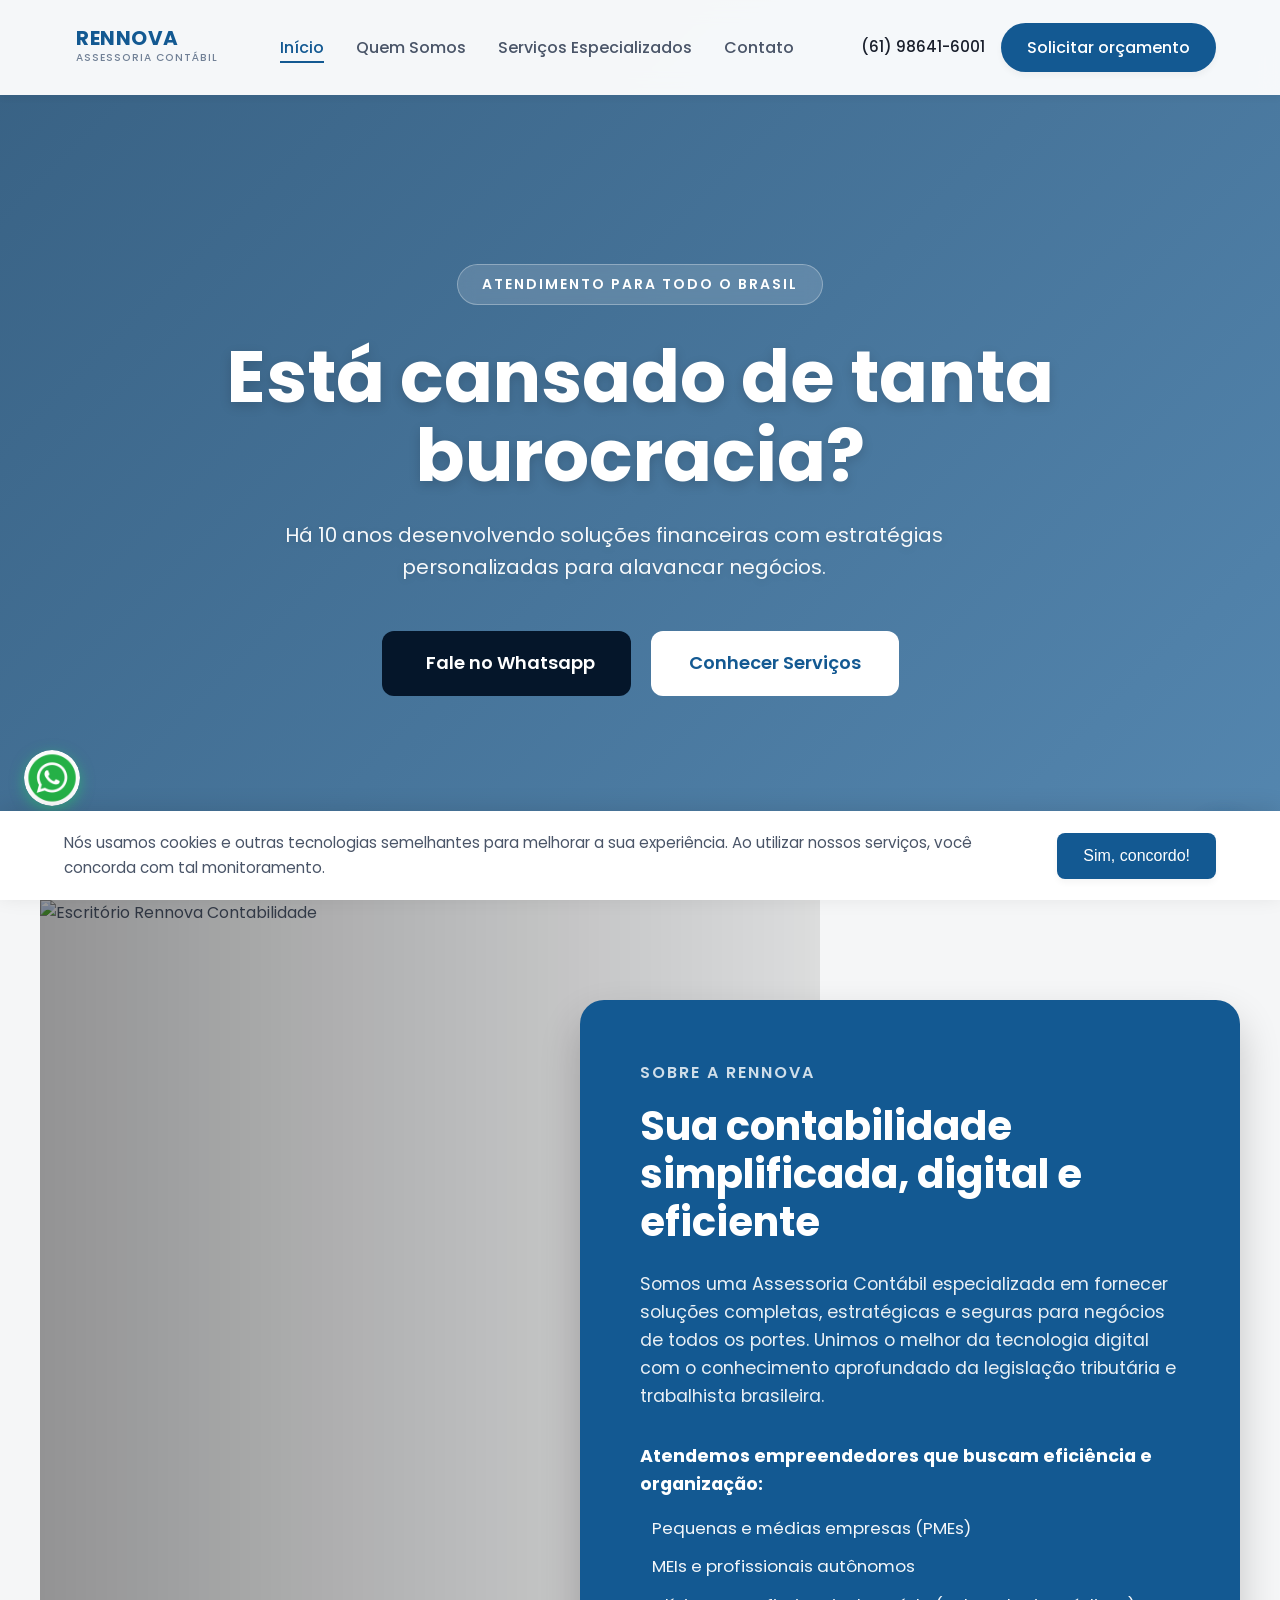
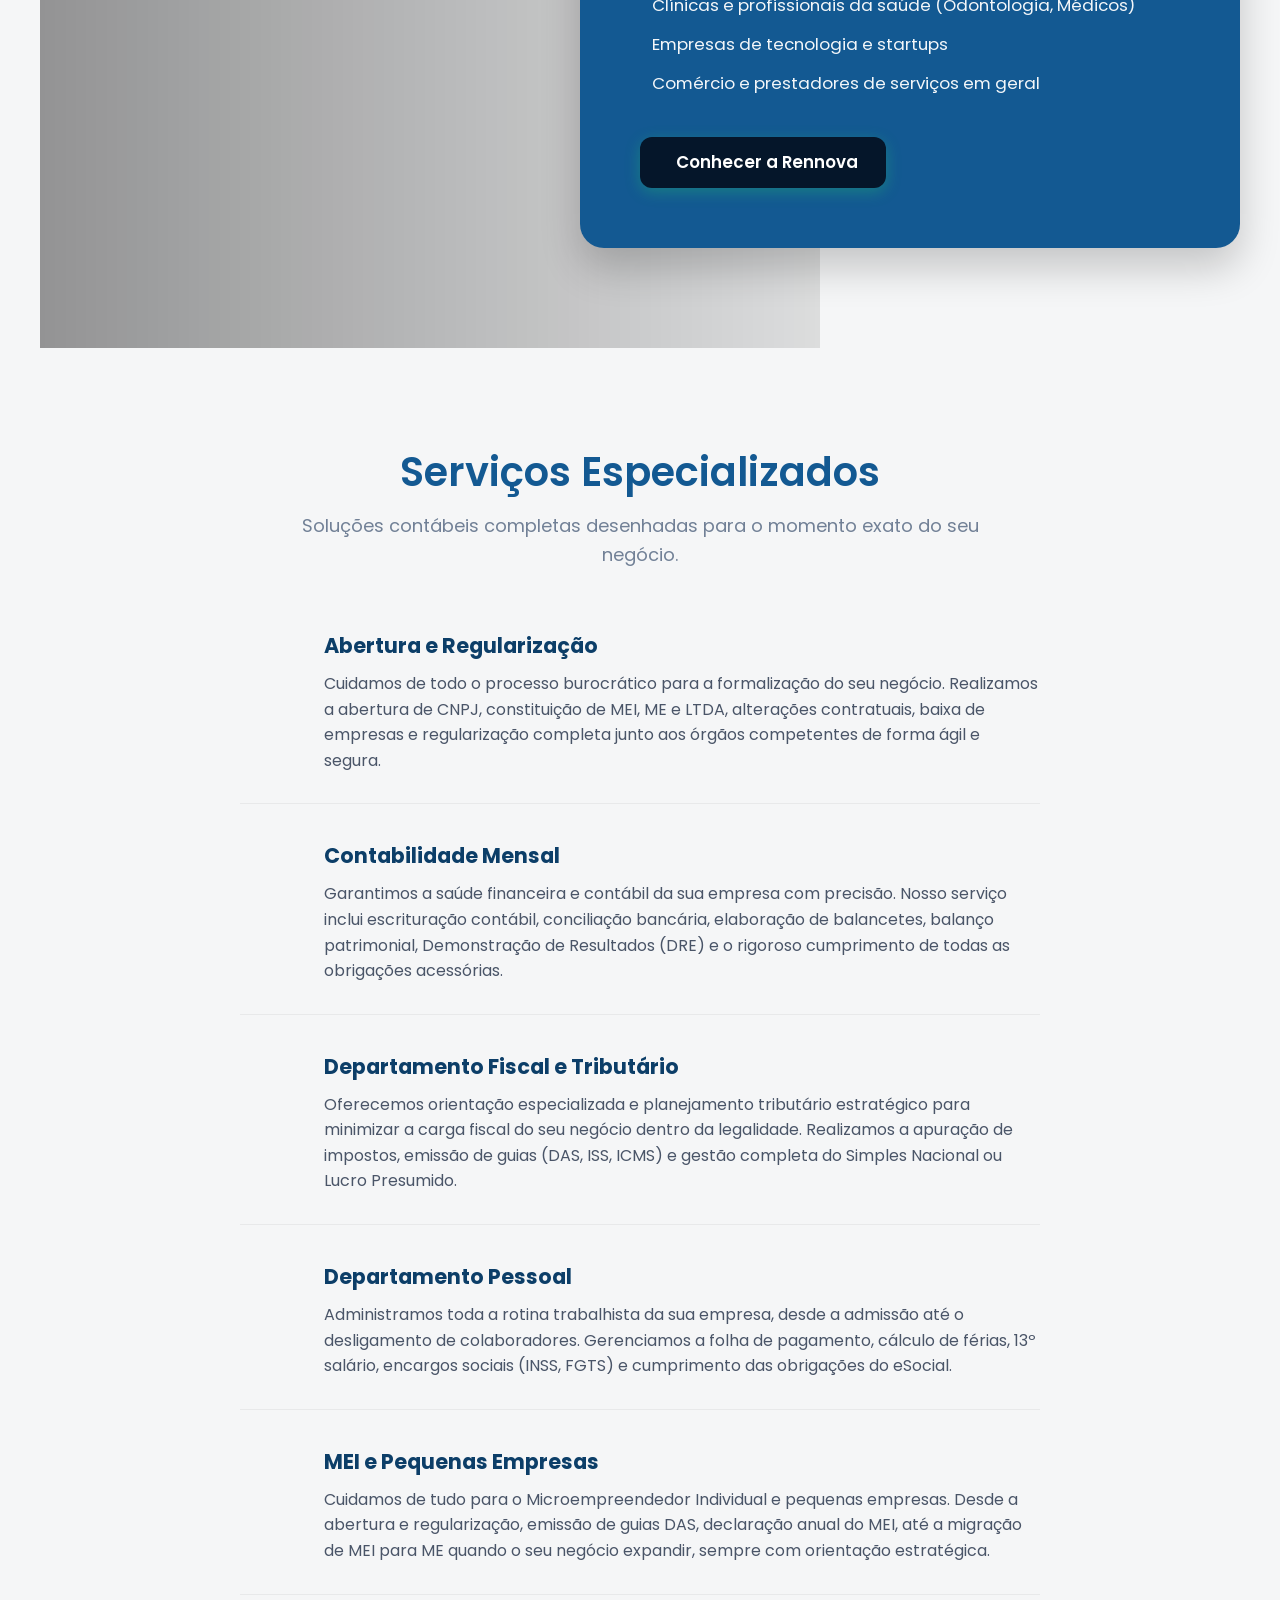
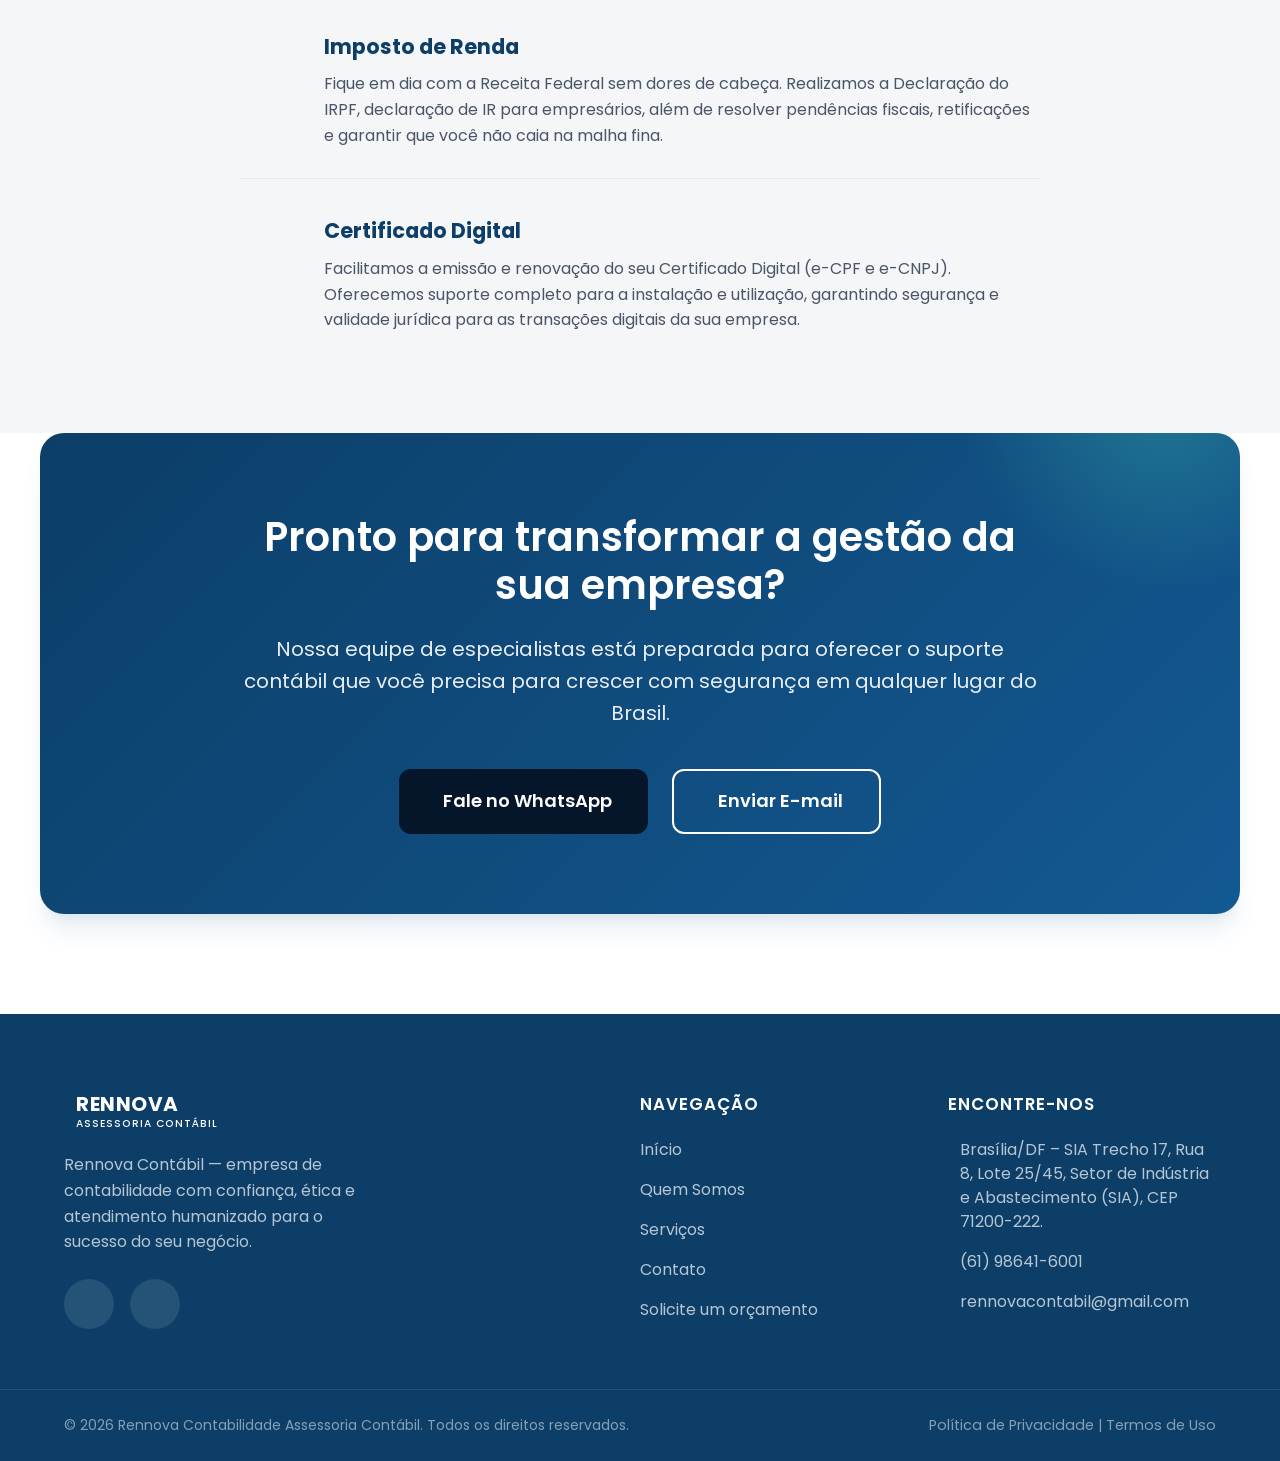
==== index.html @ 708d6f00 "First commit: Site Rennova Contabilidade" ====
<!DOCTYPE html>
<html lang="pt-BR">
<head>
    <meta charset="UTF-8">
    <meta name="viewport" content="width=device-width, initial-scale=1.0">
    <title>Rennova Contabilidade | Assessoria Contábil Especializada</title>
    <meta name="description" content="Assessoria contábil inteligente e digital para pequenas e médias empresas em todo o Brasil. Focamos no crescimento do seu negócio.">
    
    <!-- Favicon -->
    <link rel="icon" href="faviconrennova contabil.jpeg" type="image/jpeg">
    <!-- Google Fonts: Poppins -->
    <link rel="preconnect" href="https://fonts.googleapis.com">
    <link rel="preconnect" href="https://fonts.gstatic.com" crossorigin>
    <link href="https://fonts.googleapis.com/css2?family=Poppins:wght@300;400;500;600;700&display=swap" rel="stylesheet">
    
    <!-- Phosphor Icons (Professional UX Icons) -->
    <script src="https://unpkg.com/@phosphor-icons/web"></script>
    
    <!-- AOS CSS (Scroll Animations) -->
    <link href="https://unpkg.com/aos@2.3.1/dist/aos.css" rel="stylesheet">
    
    <!-- Custom CSS -->
    <link rel="stylesheet" href="css/style.css">
</head>
<body>

    <!-- Header / Navigation -->
    <header class="header">
        <div class="container header-container">
            <a href="#" class="logo">
                <i class="ph-fill ph-chart-line-up logo-icon"></i>
                <div class="logo-text">
                    <span class="logo-title">RENNOVA</span>
                    <span class="logo-subtitle">ASSESSORIA CONTÁBIL</span>
                </div>
            </a>

            <nav class="nav-menu" id="nav-menu">
                <ul class="nav-list">
                    <li><a href="#inicio" class="nav-link">Início</a></li>
                    <li><a href="#sobre" class="nav-link">Quem Somos</a></li>
                    <li><a href="#servicos" class="nav-link">Serviços Especializados</a></li>
                    <li><a href="#contato" class="nav-link">Contato</a></li>
                </ul>
                <a href="https://wa.me/5561986416001?text=Ol%C3%A1%2C%20Rennova%20Contabilidade!%20Gostaria%20de%20solicitar%20um%20or%C3%A7amento." class="btn btn-primary rounded-btn mobile-only">Solicitar orçamento</a>
            </nav>

            <div class="header-actions">
                <a href="https://wa.me/5561986416001?text=Ol%C3%A1%2C%20Rennova%20Contabilidade!%20Gostaria%20de%20solicitar%20um%20or%C3%A7amento." target="_blank" class="header-whatsapp desktop-only">
                    <i class="ph ph-whatsapp-logo" style="font-size: 1.2rem;"></i> (61) 98641-6001
                </a>
                <a href="https://wa.me/5561986416001?text=Ol%C3%A1%2C%20Rennova%20Contabilidade!%20Gostaria%20de%20solicitar%20um%20or%C3%A7amento." target="_blank" class="btn btn-primary rounded-btn desktop-only">Solicitar orçamento</a>
                <button class="mobile-toggle" aria-label="Abrir menu">
                    <i class="ph ph-list"></i>
                </button>
            </div>
        </div>
    </header>

    <!-- Hero Section -->
    <section id="inicio" class="hero">
        <div class="hero-overlay"></div>
        <div class="container hero-container">
            <div class="hero-content" data-aos="fade-up" data-aos-duration="1000">
                <div class="badge">Atendimento para todo o Brasil</div>
                <h1 class="hero-title">Está cansado de tanta burocracia?</h1>
                <p class="hero-subtitle">Há 10 anos desenvolvendo soluções financeiras com estratégias personalizadas para alavancar negócios.</p>
                <div class="hero-buttons">
                    <a href="https://wa.me/5561986416001?text=Ol%C3%A1%2C%20Rennova%20Contabilidade!%20Vim%20pelo%20site%20e%20gostaria%20de%20falar%20com%20um%20especialista." target="_blank" class="btn btn-dark-whatsapp btn-lg"><i class="ph ph-whatsapp-logo" style="font-size: 1.3em;"></i> Fale no Whatsapp</a>
                    <a href="#servicos" class="btn btn-secondary btn-lg">Conhecer Serviços</a>
                </div>
            </div>
        </div>
    </section>

    <!-- Quem Somos / Autoridade -->
    <section id="sobre" class="section about">
        <div class="container about-container-creative">
            <div class="about-image-wrapper" data-aos="fade-right">
                <!-- Using a high quality office/accounting background -->
                <img src="https://images.unsplash.com/photo-1497215728101-856f4ea42174?ixlib=rb-4.0.3&auto=format&fit=crop&w=1200&q=80" alt="Escritório Rennova Contabilidade" class="about-office-img">
            </div>
            
            <div class="about-card-creative" data-aos="fade-left">
                <span class="about-card-subtitle">Sobre a Rennova</span>
                <h2 class="about-card-title">Sua contabilidade simplificada, digital e eficiente</h2>
                <p class="about-card-desc">
                    Somos uma Assessoria Contábil especializada em fornecer soluções completas, estratégicas e seguras para negócios de todos os portes. Unimos o melhor da tecnologia digital com o conhecimento aprofundado da legislação tributária e trabalhista brasileira.
                </p>
                
                <div class="about-card-topics">
                    <strong>Atendemos empreendedores que buscam eficiência e organização:</strong>
                    <ul>
                        <li><i class="ph-fill ph-check-circle"></i> Pequenas e médias empresas (PMEs)</li>
                        <li><i class="ph-fill ph-check-circle"></i> MEIs e profissionais autônomos</li>
                        <li><i class="ph-fill ph-check-circle"></i> Clínicas e profissionais da saúde (Odontologia, Médicos)</li>
                        <li><i class="ph-fill ph-check-circle"></i> Empresas de tecnologia e startups</li>
                        <li><i class="ph-fill ph-check-circle"></i> Comércio e prestadores de serviços em geral</li>
                    </ul>
                </div>
                
                <a href="https://wa.me/5561986416001?text=Ol%C3%A1%2C%20gostaria%20de%20conhecer%20a%20Rennova." class="btn btn-dark-whatsapp about-btn" target="_blank"><i class="ph ph-whatsapp-logo" style="font-size: 1.3em;"></i> Conhecer a Rennova</a>
            </div>
        </div>
    </section>

    <!-- Serviços Especializados -->
    <section id="servicos" class="section services bg-light">
        <div class="container">
            <div class="section-header" data-aos="fade-up">
                <h2 class="section-title">Serviços Especializados</h2>
                <p class="section-subtitle">Soluções contábeis completas desenhadas para o momento exato do seu negócio.</p>
            </div>
            <div class="services-list-creative">
                <!-- Servico 1 -->
                <div class="service-item" data-aos="fade-up">
                    <div class="service-icon-minimal"><i class="ph ph-buildings"></i></div>
                    <div class="service-content-minimal">
                        <h3 class="service-title-minimal">Abertura e Regularização</h3>
                        <p class="service-desc-minimal">Cuidamos de todo o processo burocrático para a formalização do seu negócio. Realizamos a abertura de CNPJ, constituição de MEI, ME e LTDA, alterações contratuais, baixa de empresas e regularização completa junto aos órgãos competentes de forma ágil e segura.</p>
                    </div>
                </div>

                <!-- Servico 2 -->
                <div class="service-item" data-aos="fade-up">
                    <div class="service-icon-minimal"><i class="ph ph-calculator"></i></div>
                    <div class="service-content-minimal">
                        <h3 class="service-title-minimal">Contabilidade Mensal</h3>
                        <p class="service-desc-minimal">Garantimos a saúde financeira e contábil da sua empresa com precisão. Nosso serviço inclui escrituração contábil, conciliação bancária, elaboração de balancetes, balanço patrimonial, Demonstração de Resultados (DRE) e o rigoroso cumprimento de todas as obrigações acessórias.</p>
                    </div>
                </div>

                <!-- Servico 3 -->
                <div class="service-item" data-aos="fade-up">
                    <div class="service-icon-minimal"><i class="ph ph-receipt"></i></div>
                    <div class="service-content-minimal">
                        <h3 class="service-title-minimal">Departamento Fiscal e Tributário</h3>
                        <p class="service-desc-minimal">Oferecemos orientação especializada e planejamento tributário estratégico para minimizar a carga fiscal do seu negócio dentro da legalidade. Realizamos a apuração de impostos, emissão de guias (DAS, ISS, ICMS) e gestão completa do Simples Nacional ou Lucro Presumido.</p>
                    </div>
                </div>

                <!-- Servico 4 -->
                <div class="service-item" data-aos="fade-up">
                    <div class="service-icon-minimal"><i class="ph ph-users-three"></i></div>
                    <div class="service-content-minimal">
                        <h3 class="service-title-minimal">Departamento Pessoal</h3>
                        <p class="service-desc-minimal">Administramos toda a rotina trabalhista da sua empresa, desde a admissão até o desligamento de colaboradores. Gerenciamos a folha de pagamento, cálculo de férias, 13º salário, encargos sociais (INSS, FGTS) e cumprimento das obrigações do eSocial.</p>
                    </div>
                </div>

                <!-- Servico 5 -->
                <div class="service-item" data-aos="fade-up">
                    <div class="service-icon-minimal"><i class="ph ph-storefront"></i></div>
                    <div class="service-content-minimal">
                        <h3 class="service-title-minimal">MEI e Pequenas Empresas</h3>
                        <p class="service-desc-minimal">Cuidamos de tudo para o Microempreendedor Individual e pequenas empresas. Desde a abertura e regularização, emissão de guias DAS, declaração anual do MEI, até a migração de MEI para ME quando o seu negócio expandir, sempre com orientação estratégica.</p>
                    </div>
                </div>

                <!-- Servico 6 -->
                <div class="service-item" data-aos="fade-up">
                    <div class="service-icon-minimal"><i class="ph ph-file-text"></i></div>
                    <div class="service-content-minimal">
                        <h3 class="service-title-minimal">Imposto de Renda</h3>
                        <p class="service-desc-minimal">Fique em dia com a Receita Federal sem dores de cabeça. Realizamos a Declaração do IRPF, declaração de IR para empresários, além de resolver pendências fiscais, retificações e garantir que você não caia na malha fina.</p>
                    </div>
                </div>

                <!-- Servico 7 -->
                <div class="service-item" data-aos="fade-up">
                    <div class="service-icon-minimal"><i class="ph ph-fingerprint"></i></div>
                    <div class="service-content-minimal">
                        <h3 class="service-title-minimal">Certificado Digital</h3>
                        <p class="service-desc-minimal">Facilitamos a emissão e renovação do seu Certificado Digital (e-CPF e e-CNPJ). Oferecemos suporte completo para a instalação e utilização, garantindo segurança e validade jurídica para as transações digitais da sua empresa.</p>
                    </div>
                </div>

            </div>
        </div>
    </section>

    <!-- Contato / CTA -->
    <section id="contato" class="section cta-section">
        <div class="container cta-container" data-aos="zoom-in">
            <div class="cta-content">
                <h2>Pronto para transformar a gestão da sua empresa?</h2>
                <p>Nossa equipe de especialistas está preparada para oferecer o suporte contábil que você precisa para crescer com segurança em qualquer lugar do Brasil.</p>
                <div class="cta-actions">
                    <a href="https://wa.me/5561986416001?text=Ol%C3%A1%2C%20Rennova%20Contabilidade!%20Gostaria%20de%20transformar%20a%20gest%C3%A3o%20da%20minha%20empresa." class="btn btn-dark-whatsapp btn-lg" target="_blank">
                        <i class="ph ph-whatsapp-logo" style="font-size: 1.3em;"></i> Fale no WhatsApp
                    </a>
                    <a href="mailto:rennovacontabil@gmail.com" class="btn btn-outline-white btn-lg">
                        <i class="ph ph-envelope-simple" style="font-size: 1.3em;"></i> Enviar E-mail
                    </a>
                </div>
            </div>
        </div>
    </section>

    <!-- Footer -->
    <footer class="footer">
        <div class="container footer-container">
            <div class="footer-brand">
                <a href="#" class="logo">
                    <i class="ph-fill ph-chart-line-up logo-icon"></i>
                    <div class="logo-text">
                        <span class="logo-title">RENNOVA</span>
                        <span class="logo-subtitle">ASSESSORIA CONTÁBIL</span>
                    </div>
                </a>
                <p class="footer-desc">Rennova Contábil — empresa de contabilidade com confiança, ética e atendimento humanizado para o sucesso do seu negócio.</p>
                <div class="footer-social-icons">
                    <a href="https://www.instagram.com/rennovacontabilidade" target="_blank" aria-label="Instagram"><i class="ph ph-instagram-logo"></i></a>
                    <a href="https://wa.me/5561986416001" target="_blank" aria-label="WhatsApp"><i class="ph ph-whatsapp-logo"></i></a>
                </div>
            </div>
            
            <div class="footer-links">
                <h4>Navegação</h4>
                <ul>
                    <li><a href="#inicio">Início</a></li>
                    <li><a href="#sobre">Quem Somos</a></li>
                    <li><a href="#servicos">Serviços</a></li>
                    <li><a href="#contato">Contato</a></li>
                    <li><a href="https://wa.me/5561986416001?text=Ol%C3%A1%2C%20Rennova%20Contabilidade!%20Gostaria%20de%20solicitar%20um%20or%C3%A7amento." target="_blank">Solicite um orçamento</a></li>
                </ul>
            </div>
            
            <div class="footer-contact">
                <h4>Encontre-nos</h4>
                <ul>
                    <li>
                        <i class="ph ph-map-pin"></i>
                        <span>Brasília/DF – SIA Trecho 17, Rua 8, Lote 25/45, Setor de Indústria e Abastecimento (SIA), CEP 71200-222.</span>
                    </li>
                    <li>
                        <i class="ph ph-whatsapp-logo"></i>
                        <span><a href="https://wa.me/5561986416001" target="_blank">(61) 98641-6001</a></span>
                    </li>
                    <li>
                        <i class="ph ph-envelope-simple"></i>
                        <span><a href="mailto:rennovacontabil@gmail.com">rennovacontabil@gmail.com</a></span>
                    </li>
                </ul>
            </div>
        </div>
        <div class="footer-bottom">
            <div class="container footer-bottom-container">
                <p>&copy; 2026 Rennova Contabilidade Assessoria Contábil. Todos os direitos reservados.</p>
                <div class="legal-links">
                    <a href="politica-de-privacidade.html">Política de Privacidade</a> | 
                    <a href="termos-de-uso.html">Termos de Uso</a>
                </div>
            </div>
        </div>
    </footer>

    <!-- LGPD Banner -->
    <div class="lgpd-banner" id="lgpdBanner">
        <div class="container lgpd-container">
            <p>Nós usamos cookies e outras tecnologias semelhantes para melhorar a sua experiência. Ao utilizar nossos serviços, você concorda com tal monitoramento.</p>
            <button class="btn btn-primary lgpd-btn" id="lgpdAccept">Sim, concordo!</button>
        </div>
    </div>

    <!-- Floating Social Buttons (Left Side) -->
    <div class="floating-social">
        <a href="https://wa.me/5561986416001?text=Ol%C3%A1%2C%20Rennova%20Contabilidade!%20Vim%20pelo%20site%20e%20gostaria%20de%20mais%20informa%C3%A7%C3%B5es%20sobre%20os%20servi%C3%A7os%20de%20assessoria%20cont%C3%A1bil." class="floating-btn floating-whatsapp" target="_blank" aria-label="WhatsApp">
            <img src="botão flutuante animado whatsapp.png" alt="WhatsApp">
        </a>
        <a href="https://www.instagram.com/rennovacontabilidade" class="floating-btn floating-instagram" target="_blank" aria-label="Instagram">
            <img src="botão flutante instagram.png" alt="Instagram">
        </a>
    </div>

    <!-- Chat Widget -->
    <div class="chat-widget" id="chatWidget">
        <!-- Step 1: Bubble + Tooltip -->
        <div class="chat-bubble-wrapper" id="chatBubbleWrapper">
            <div class="chat-tooltip" id="chatTooltip">
                <div class="chat-tooltip-avatar">
                    <img src="atendente-avatar.png" alt="Atendente">
                    <span class="online-dot"></span>
                </div>
                <div class="chat-tooltip-text">
                    <strong>Atendente Rennova</strong>
                    <span>Online agora</span>
                </div>
                <button class="chat-tooltip-close" id="chatTooltipClose">&times;</button>
            </div>
            <button class="chat-bubble" id="chatBubble" aria-label="Abrir chat">
                <div class="chat-bubble-avatar">
                    <img src="atendente-avatar.png" alt="Atendente">
                    <span class="online-dot"></span>
                </div>
            </button>
        </div>

        <!-- Step 2: Chat Window -->
        <div class="chat-window" id="chatWindow">
            <div class="chat-window-header">
                <div class="chat-header-info">
                    <div class="chat-header-avatar">
                        <img src="atendente-avatar.png" alt="Atendente">
                        <span class="online-dot"></span>
                    </div>
                    <div>
                        <h4>Atendente Rennova</h4>
                        <span class="chat-header-status">Online agora</span>
                    </div>
                </div>
                <button class="chat-window-close" id="chatWindowClose">&times;</button>
            </div>
            <div class="chat-window-body">
                <div class="chat-empty-state">
                    <i class="ph ph-headset"></i>
                    <p>Nenhuma conversa prévia</p>
                    <span>Inicie uma conversa com nossa equipe</span>
                </div>
            </div>
            <div class="chat-window-footer">
                <button class="chat-new-conversation" id="chatNewConversation">
                    <i class="ph-fill ph-chat-circle-dots"></i> Nova conversa
                </button>
            </div>
        </div>

        <!-- Step 3: Form -->
        <div class="chat-form-window" id="chatFormWindow">
            <div class="chat-window-header">
                <button class="chat-back-btn" id="chatBackBtn">
                    <i class="ph ph-caret-left"></i>
                </button>
                <div class="chat-form-header-info">
                    <div class="chat-form-header-icon"><i class="ph-fill ph-buildings"></i></div>
                    <h4>Participe de um chat co...</h4>
                </div>
                <button class="chat-window-close" id="chatFormClose">&times;</button>
            </div>
            <div class="chat-form-body">
                <form id="chatForm">
                    <div class="chat-form-group">
                        <label for="chatName">Nome</label>
                        <input type="text" id="chatName" placeholder="Insira o seu nome" required>
                    </div>
                    <div class="chat-form-group">
                        <label for="chatEmail">Endereço de e-mail</label>
                        <input type="email" id="chatEmail" placeholder="Adicione o endereço de e-mail">
                    </div>
                    <div class="chat-form-group">
                        <label for="chatMessage">Mensagem</label>
                        <textarea id="chatMessage" rows="5" placeholder='Digite sua mensagem e pressione "Iniciar bate-papo"' required></textarea>
                    </div>
                    <button type="submit" class="chat-submit-btn">
                        <i class="ph-fill ph-paper-plane-tilt"></i> Iniciar bate-papo
                    </button>
                </form>
            </div>
        </div>
    </div>

    <!-- Scripts -->
    <script src="https://unpkg.com/aos@2.3.1/dist/aos.js"></script>
    <script src="js/script.js"></script>
</body>
</html>
---- css/style.css ----
/* ==========================================================================
   CSS Variables & Reset
   ========================================================================== */
:root {
    /* Cores Principais - Conforme paleta */
    --primary: #135992;
    --primary-light: #1c72b8;
    --primary-dark: #0c3e68;
    
    --bg-light: #f5f6f7;
    --white: #ffffff;
    
    /* Cores de Texto */
    --text-dark: #1a202c;
    --text-body: #4a5568;
    --text-muted: #718096;
    
    /* UI Elementos */
    --border-color: #e2e8f0;
    --accent: #38b2ac; /* Cor de acento suave e profissional */
    --success: #25d366; /* WhatsApp color */
    
    /* Tipografia */
    --font-family: 'Poppins', sans-serif;
    
    /* Sombras e Transições */
    --shadow-sm: 0 4px 6px rgba(0, 0, 0, 0.04);
    --shadow-md: 0 10px 15px -3px rgba(19, 89, 146, 0.08), 0 4px 6px -2px rgba(19, 89, 146, 0.04);
    --shadow-lg: 0 20px 25px -5px rgba(19, 89, 146, 0.1), 0 10px 10px -5px rgba(19, 89, 146, 0.05);
    --shadow-glass: 0 8px 32px 0 rgba(19, 89, 146, 0.15);
    --transition: all 0.3s cubic-bezier(0.25, 0.8, 0.25, 1);
}

* {
    margin: 0;
    padding: 0;
    box-sizing: border-box;
}

html {
    scroll-behavior: smooth;
    font-size: 16px;
}

body {
    font-family: var(--font-family);
    color: var(--text-body);
    background-color: var(--white);
    line-height: 1.6;
    overflow-x: hidden;
}

h1, h2, h3, h4, h5, h6 {
    color: var(--text-dark);
    font-weight: 600;
    line-height: 1.2;
}

a {
    text-decoration: none;
    color: var(--primary);
    transition: var(--transition);
}

ul {
    list-style: none;
}

img {
    max-width: 100%;
    height: auto;
    display: block;
}

.container {
    width: 100%;
    max-width: 1200px;
    margin: 0 auto;
    padding: 0 24px;
}

.bg-light {
    background-color: var(--bg-light);
}

/* ==========================================================================
   Buttons
   ========================================================================== */
.btn {
    display: inline-flex;
    align-items: center;
    justify-content: center;
    gap: 8px;
    padding: 12px 28px;
    border-radius: 8px;
    font-weight: 500;
    font-size: 1rem;
    cursor: pointer;
    transition: var(--transition);
    border: 2px solid transparent;
}

.btn-primary {
    background-color: var(--primary);
    color: var(--white);
    box-shadow: var(--shadow-sm);
}

.btn-primary:hover {
    background-color: var(--primary-dark);
    transform: translateY(-2px);
    box-shadow: var(--shadow-md);
    color: var(--white);
}

.btn-secondary {
    background-color: var(--white);
    color: var(--primary);
}

.btn-secondary:hover {
    background-color: var(--bg-light);
    transform: translateY(-2px);
}

.btn-outline {
    background-color: transparent;
    color: var(--primary);
    border-color: var(--primary);
}

.btn-outline:hover {
    background-color: var(--primary);
    color: var(--white);
}

.btn-outline-white {
    background-color: transparent;
    color: var(--white);
    border-color: var(--white);
}

.btn-outline-white:hover {
    background-color: var(--white);
    color: var(--primary);
}

.btn-whatsapp {
    background-color: var(--success);
    color: var(--white);
}

.btn-whatsapp:hover {
    background-color: #1ebe5a;
    transform: translateY(-2px);
    color: var(--white);
}

.btn-dark-whatsapp {
    background-color: #05162a; /* Dark navy blue from image */
    color: var(--white);
    border: none;
}

.btn-dark-whatsapp i {
    color: var(--white);
}

.btn-dark-whatsapp:hover {
    background-color: #0a2542;
    transform: translateY(-2px);
    color: var(--white);
    box-shadow: 0 4px 12px rgba(5, 22, 42, 0.4);
}

/* ==========================================================================
   Header & Navigation
   ========================================================================== */
.header {
    position: fixed;
    top: 0;
    left: 0;
    width: 100%;
    background-color: rgba(255, 255, 255, 0.95);
    backdrop-filter: blur(10px);
    z-index: 1000;
    box-shadow: var(--shadow-sm);
    transition: var(--transition);
}

.header.scrolled {
    padding: 5px 0;
}

.header-container {
    display: flex;
    justify-content: space-between;
    align-items: center;
    height: 95px;
    transition: height 0.3s ease;
}

.header.scrolled .header-container {
    height: 80px;
}

.logo {
    display: flex;
    align-items: center;
    gap: 12px;
}

.logo-icon {
    font-size: 2.2rem;
    color: var(--primary);
}

.logo-text {
    display: flex;
    flex-direction: column;
}

.logo-title {
    font-size: 1.25rem;
    font-weight: 700;
    color: var(--primary);
    line-height: 1;
    letter-spacing: 0.5px;
}

.logo-subtitle {
    font-size: 0.65rem;
    font-weight: 500;
    color: var(--text-muted);
    letter-spacing: 1px;
    text-transform: uppercase;
    margin-top: 2px;
}

.nav-list {
    display: flex;
    gap: 32px;
}

.nav-link {
    color: var(--text-body);
    font-weight: 500;
    position: relative;
}

.nav-link::after {
    content: '';
    position: absolute;
    bottom: -4px;
    left: 0;
    width: 0;
    height: 2px;
    background-color: var(--primary);
    transition: var(--transition);
}

.nav-link:hover {
    color: var(--primary);
}

.nav-link:hover::after,
.nav-link.active::after {
    width: 100%;
}

.nav-link.active {
    color: var(--primary);
}

.mobile-toggle {
    display: none;
    background: none;
    border: none;
    font-size: 1.8rem;
    color: var(--primary);
    cursor: pointer;
}

.mobile-only {
    display: none;
}

.header-actions {
    display: flex;
    align-items: center;
    gap: 16px;
}

.header-whatsapp {
    display: flex;
    align-items: center;
    gap: 6px;
    color: var(--text-dark);
    font-weight: 500;
    font-size: 0.95rem;
    text-decoration: none;
    transition: color 0.3s ease;
}

.header-whatsapp i {
    color: #25d366; /* WhatsApp green */
}

.header-whatsapp:hover {
    color: var(--primary);
}

.rounded-btn {
    border-radius: 50px !important;
    padding: 10px 24px;
}

/* ==========================================================================
   Hero Section
   ========================================================================== */
.hero {
    position: relative;
    padding: 220px 0 160px;
    /* Foto estilo contabilidade: documentos, caneta, calculadora — sem rostos */
    background-image: url('https://images.unsplash.com/photo-1554224155-6726b3ff858f?ixlib=rb-4.0.3&auto=format&fit=crop&w=1920&q=80');
    background-size: cover;
    background-position: center;
    background-attachment: fixed;
    color: var(--white);
    min-height: 100vh;
    display: flex;
    align-items: center;
    justify-content: center;
    text-align: center;
}

.hero-overlay {
    position: absolute;
    top: 0;
    left: 0;
    width: 100%;
    height: 100%;
    /* Overlay azul mais transparente para a foto aparecer e contrastar */
    background: linear-gradient(135deg, rgba(12, 62, 104, 0.82), rgba(19, 89, 146, 0.72));
    z-index: 1;
}

.hero-container {
    position: relative;
    z-index: 2;
    display: flex;
    flex-direction: column;
    align-items: center;
    max-width: 900px;
}

.badge {
    display: inline-block;
    padding: 8px 24px;
    background-color: rgba(255, 255, 255, 0.15);
    border: 1px solid rgba(255, 255, 255, 0.3);
    border-radius: 30px;
    font-size: 0.875rem;
    font-weight: 600;
    margin-bottom: 32px;
    backdrop-filter: blur(8px);
    text-transform: uppercase;
    letter-spacing: 2px;
}

.hero-title {
    font-size: 4.5rem;
    font-weight: 700;
    line-height: 1.1;
    margin-bottom: 24px;
    color: var(--white);
    text-shadow: 0 4px 12px rgba(0,0,0,0.15);
}

.hero-subtitle {
    font-size: 1.25rem;
    color: rgba(255, 255, 255, 0.95);
    margin-bottom: 48px;
    max-width: 800px;
    line-height: 1.6;
    text-shadow: 0 2px 8px rgba(0,0,0,0.1);
}

.hero-buttons {
    display: flex;
    gap: 20px;
    justify-content: center;
    flex-wrap: wrap;
}

.btn-lg {
    padding: 16px 36px;
    font-size: 1.125rem;
    border-radius: 12px;
    font-weight: 600;
}

/* ==========================================================================
   Sections General
   ========================================================================== */
.section {
    padding: 100px 0;
}

.section-header {
    text-align: center;
    margin-bottom: 64px;
    max-width: 700px;
    margin-left: auto;
    margin-right: auto;
}

.section-title {
    font-size: 2.5rem;
    color: var(--primary);
    margin-bottom: 16px;
    position: relative;
    display: inline-block;
}

.section-subtitle {
    font-size: 1.125rem;
    color: var(--text-muted);
}

.subsection-title {
    font-size: 1.5rem;
    margin: 32px 0 16px;
    color: var(--primary-dark);
}

/* ==========================================================================
   About Section
   ========================================================================== */
/* ==========================================================================
   About Section (Creative Layout)
   ========================================================================== */
.about {
    padding: 0; /* Remove default section padding to allow full width/bleed if needed */
    position: relative;
    background-color: var(--bg-light);
}

.about-container-creative {
    display: flex;
    align-items: center;
    position: relative;
    padding: 100px 0;
    min-height: 700px;
}

.about-image-wrapper {
    position: absolute;
    left: 0;
    top: 0;
    width: 65%;
    height: 100%;
    z-index: 1;
}

.about-image-wrapper::after {
    content: '';
    position: absolute;
    inset: 0;
    background: linear-gradient(to right, rgba(0,0,0,0.4) 0%, rgba(0,0,0,0.1) 100%);
}

.about-office-img {
    width: 100%;
    height: 100%;
    object-fit: cover;
}

.about-card-creative {
    position: relative;
    z-index: 2;
    margin-left: auto; /* Push to the right */
    width: 55%;
    background-color: var(--primary); /* Deep blue */
    padding: 60px;
    border-radius: 24px;
    color: var(--white);
    box-shadow: 0 20px 40px rgba(0, 0, 0, 0.2);
}

.about-card-subtitle {
    display: inline-block;
    font-size: 1rem;
    font-weight: 600;
    text-transform: uppercase;
    letter-spacing: 2px;
    margin-bottom: 16px;
    color: rgba(255, 255, 255, 0.8);
}

.about-card-title {
    font-size: 2.5rem;
    font-weight: 700;
    line-height: 1.2;
    margin-bottom: 24px;
    color: var(--white);
}

.about-card-desc {
    font-size: 1.1rem;
    line-height: 1.6;
    color: rgba(255, 255, 255, 0.9);
    margin-bottom: 32px;
}

.about-card-topics strong {
    display: block;
    font-size: 1.1rem;
    margin-bottom: 16px;
    color: var(--white);
}

.about-card-topics ul {
    display: flex;
    flex-direction: column;
    gap: 12px;
    margin-bottom: 40px;
}

.about-card-topics li {
    display: flex;
    align-items: center;
    gap: 12px;
    font-size: 1.05rem;
    color: rgba(255, 255, 255, 0.95);
}

.about-card-topics i {
    color: var(--success); /* Bright green checkmarks */
    font-size: 1.3rem;
}

.about-btn {
    display: inline-flex;
    padding: 14px 28px;
    font-size: 1.05rem;
    font-weight: 600;
    border-radius: 12px;
    text-align: center;
    line-height: 1.4;
    box-shadow: 0 4px 15px rgba(37, 211, 102, 0.3);
}

@media (max-width: 1024px) {
    .about-container-creative {
        flex-direction: column;
        padding: 40px 20px 0; /* Remove bottom padding to fix the huge gap */
        min-height: auto; /* Allow height to fit content rather than forcing 700px */
    }
    
    .about-image-wrapper {
        position: relative;
        width: 100%;
        height: 400px;
        border-radius: 20px;
        overflow: hidden;
        margin-bottom: -100px; /* Overlap the card slightly */
    }
    
    .about-card-creative {
        width: 90%;
        margin: 0 auto;
        padding: 40px 30px;
    }
    
    .about-card-title {
        font-size: 2rem;
    }
}

@media (max-width: 768px) {
    .about-card-creative {
        width: 100%;
    }
}

/* ==========================================================================
   Services Section (Minimalist List)
   ========================================================================== */
.services-list-creative {
    display: flex;
    flex-direction: column;
    gap: 40px;
    max-width: 800px;
    margin: 0 auto;
}

.service-item {
    display: flex;
    gap: 24px;
    align-items: flex-start;
    padding-bottom: 30px;
    border-bottom: 1px solid rgba(0, 0, 0, 0.05);
}

.service-item:last-child {
    border-bottom: none;
    padding-bottom: 0;
}

.service-icon-minimal {
    flex-shrink: 0;
    width: 60px;
    height: 60px;
    display: flex;
    align-items: center;
    justify-content: center;
    font-size: 2.2rem;
    color: var(--primary);
    background-color: transparent;
}

.service-content-minimal {
    flex-grow: 1;
}

.service-title-minimal {
    font-size: 1.3rem;
    font-weight: 700;
    color: var(--primary-dark);
    margin-bottom: 12px;
}

.service-desc-minimal {
    font-size: 1rem;
    line-height: 1.6;
    color: var(--text-body);
    margin: 0;
}

@media (max-width: 768px) {
    .service-item {
        gap: 16px;
    }
    
    .service-icon-minimal {
        width: 40px;
        height: 40px;
        font-size: 1.8rem;
    }
}

/* ==========================================================================
   CTA Section
   ========================================================================== */
.cta-section {
    padding: 0 24px 100px;
}

.cta-container {
    background: linear-gradient(135deg, var(--primary-dark), var(--primary));
    border-radius: 24px;
    padding: 80px 40px;
    text-align: center;
    color: var(--white);
    box-shadow: var(--shadow-lg);
    position: relative;
    overflow: hidden;
}

.cta-container::before {
    content: '';
    position: absolute;
    top: -50%;
    right: -10%;
    width: 400px;
    height: 400px;
    background: radial-gradient(circle, rgba(56, 178, 172, 0.4) 0%, transparent 70%);
    border-radius: 50%;
    z-index: 0;
}

.cta-content {
    position: relative;
    z-index: 1;
    max-width: 800px;
    margin: 0 auto;
}

.cta-content h2 {
    color: var(--white);
    font-size: 2.5rem;
    margin-bottom: 24px;
}

.cta-content p {
    font-size: 1.25rem;
    color: rgba(255, 255, 255, 0.9);
    margin-bottom: 40px;
}

.cta-actions {
    display: flex;
    justify-content: center;
    gap: 24px;
}

/* ==========================================================================
   Footer
   ========================================================================== */
.footer {
    background-color: var(--primary-dark);
    color: var(--white);
    padding-top: 80px;
}

.footer .logo-title, 
.footer .logo-subtitle,
.footer .logo-icon {
    color: var(--white);
}

.footer-container {
    display: grid;
    grid-template-columns: 2fr 1fr 1fr;
    gap: 40px;
    margin-bottom: 60px;
}

.footer-desc {
    margin-top: 20px;
    max-width: 320px;
    color: rgba(255, 255, 255, 0.7);
    line-height: 1.6;
}

.footer-social-icons {
    display: flex;
    gap: 16px;
    margin-top: 24px;
}

.footer-social-icons a {
    display: inline-flex;
    align-items: center;
    justify-content: center;
    width: 50px;
    height: 50px;
    background-color: rgba(255, 255, 255, 0.1);
    border-radius: 50%;
    color: var(--white);
    font-size: 1.6rem;
    transition: all 0.3s ease;
}

.footer-social-icons a[aria-label="WhatsApp"]:hover {
    background-color: #25d366; /* WhatsApp green */
    transform: translateY(-3px);
}

.footer-social-icons a[aria-label="Instagram"]:hover {
    background: linear-gradient(45deg, #f09433 0%, #e6683c 25%, #dc2743 50%, #cc2366 75%, #bc1888 100%);
    transform: translateY(-3px);
}

.footer h4 {
    color: var(--white);
    font-size: 1.05rem;
    text-transform: uppercase;
    letter-spacing: 1px;
    margin-bottom: 24px;
}

.footer ul {
    display: flex;
    flex-direction: column;
    gap: 16px;
}

.footer ul li {
    display: flex;
    align-items: flex-start;
    gap: 12px;
}

.footer ul a, .footer ul span {
    color: rgba(255, 255, 255, 0.7);
    line-height: 1.5;
    transition: color 0.3s;
}

.footer ul a:hover {
    color: var(--white);
}

.footer ul i {
    color: rgba(255, 255, 255, 0.5);
    font-size: 1.2rem;
    margin-top: 2px;
}

.footer-bottom {
    background-color: transparent;
    padding: 24px 0;
    text-align: center;
    color: rgba(255, 255, 255, 0.5);
    font-size: 0.875rem;
    border-top: 1px solid rgba(255, 255, 255, 0.1);
}

/* ==========================================================================
   Responsive Design
   ========================================================================== */
@media (max-width: 1024px) {
    .hero-title {
        font-size: 3rem;
    }
    
    .about-container {
        grid-template-columns: 1fr;
        gap: 60px;
    }
    
    .about-visual {
        order: 2;
    }
    
    .about-content {
        order: 1;
    }
    
    .footer-container {
        grid-template-columns: 1fr 1fr;
    }
}

@media (max-width: 768px) {
    .desktop-only {
        display: none !important;
    }
    
    .mobile-only {
        display: inline-flex !important;
        margin-top: 24px;
    }
    
    .mobile-toggle {
        display: block;
    }
    
    .nav-menu {
        position: absolute;
        top: 100%;
        left: 0;
        width: 100%;
        background-color: var(--white);
        padding: 24px;
        flex-direction: column;
        box-shadow: 0 10px 15px -3px rgba(0,0,0,0.1);
        transform: translateY(-150%);
        opacity: 0;
        transition: var(--transition);
        z-index: -1;
    }
    
    .nav-menu.active {
        transform: translateY(0);
        opacity: 1;
        z-index: 999;
    }
    
    .nav-list {
        flex-direction: column;
        gap: 24px;
        align-items: center;
    }
    
    .hero {
        padding: 130px 0 100px;
        min-height: auto;
    }

    .hero-container {
        grid-template-columns: 1fr;
        text-align: center;
        padding-top: 20px;
    }
    
    .hero-subtitle {
        margin-left: auto;
        margin-right: auto;
    }
    
    .hero-buttons {
        justify-content: center;
    }
    
    .hero-visual {
        margin-top: 40px;
    }
    
    .float-card {
        right: 0;
        left: 0;
        margin: 0 auto;
        width: max-content;
        bottom: -20px;
    }
    
    .cta-actions {
        flex-direction: column;
    }
    
    .footer-container {
        grid-template-columns: 1fr;
    }
    
    .section {
        padding: 60px 0;
    }
    
    .section-header {
        margin-bottom: 40px;
    }
}

@media (max-width: 480px) {
    .hero-title {
        font-size: 2.5rem;
    }
    
    .hero-buttons {
        flex-direction: column;
        width: 100%;
    }
    
    .btn {
        width: 100%;
    }
    
    .section-title {
        font-size: 2rem;
    }
    
    .cta-content h2 {
        font-size: 2rem;
    }
}

/* ==========================================================================
   LGPD Banner
   ========================================================================== */
.lgpd-banner {
    position: fixed;
    bottom: 0;
    left: 0;
    width: 100%;
    background: var(--white);
    box-shadow: 0 -4px 20px rgba(0, 0, 0, 0.1);
    z-index: 10000;
    padding: 20px 0;
    transform: translateY(100%);
    transition: transform 0.4s ease-out;
}

.lgpd-banner.visible {
    transform: translateY(0);
}

.lgpd-container {
    display: flex;
    justify-content: space-between;
    align-items: center;
    gap: 20px;
}

.lgpd-banner p {
    margin: 0;
    font-size: 0.95rem;
    color: var(--text-body);
    flex: 1;
}

.lgpd-banner a {
    color: var(--primary);
    font-weight: 600;
    text-decoration: underline;
}

.lgpd-btn {
    white-space: nowrap;
    padding: 12px 24px;
}

.footer-bottom-container {
    display: flex;
    justify-content: space-between;
    align-items: center;
    flex-wrap: wrap;
    gap: 12px;
}

.legal-links a {
    color: rgba(255, 255, 255, 0.5);
    font-size: 0.9rem;
    text-decoration: none;
    transition: color 0.3s;
}

.legal-links a:hover {
    color: var(--white);
}

@media (max-width: 768px) {
    .lgpd-container {
        flex-direction: column;
        text-align: center;
    }
    
    .lgpd-btn {
        width: 100%;
    }
    
    .footer-bottom-container {
        justify-content: center;
        text-align: center;
    }
}

/* ==========================================================================
   Floating Social Buttons (Left Side)
   ========================================================================== */
.floating-social {
    position: fixed;
    bottom: 24px;
    left: 24px;
    z-index: 9998;
    display: flex;
    flex-direction: column;
    gap: 14px;
}

.floating-btn {
    display: block;
    width: 56px;
    height: 56px;
    border-radius: 50%;
    overflow: hidden;
    transition: transform 0.3s ease, box-shadow 0.3s ease;
    position: relative;
}

.floating-btn img {
    width: 100%;
    height: 100%;
    object-fit: cover;
    border-radius: 50%;
}

.floating-whatsapp {
    animation: pulseWhatsapp 2s ease-in-out infinite;
    box-shadow: 0 4px 14px rgba(37, 211, 102, 0.5);
}

.floating-whatsapp:hover {
    transform: scale(1.15);
    box-shadow: 0 6px 20px rgba(37, 211, 102, 0.6);
}

.floating-instagram {
    animation: pulseInstagram 2.5s ease-in-out infinite;
    box-shadow: 0 4px 14px rgba(225, 48, 108, 0.4);
    border-radius: 14px;
}

.floating-instagram img {
    border-radius: 14px;
}

.floating-instagram:hover {
    transform: scale(1.15);
    box-shadow: 0 6px 20px rgba(225, 48, 108, 0.5);
}

@keyframes pulseWhatsapp {
    0%, 100% {
        box-shadow: 0 4px 14px rgba(37, 211, 102, 0.4);
        transform: scale(1);
    }
    50% {
        box-shadow: 0 4px 24px rgba(37, 211, 102, 0.7), 0 0 0 10px rgba(37, 211, 102, 0.1);
        transform: scale(1.05);
    }
}

@keyframes pulseInstagram {
    0%, 100% {
        box-shadow: 0 4px 14px rgba(225, 48, 108, 0.3);
        transform: scale(1);
    }
    50% {
        box-shadow: 0 4px 24px rgba(225, 48, 108, 0.6), 0 0 0 10px rgba(225, 48, 108, 0.1);
        transform: scale(1.05);
    }
}

@media (max-width: 480px) {
    .floating-social {
        left: 16px;
        bottom: 16px;
    }
    
    .floating-btn {
        width: 48px;
        height: 48px;
    }
}

/* ==========================================================================
   Chat Widget
   ========================================================================== */
.chat-widget {
    position: fixed;
    bottom: 24px;
    right: 24px;
    z-index: 9999;
    font-family: var(--font-family);
}

/* Bubble */
.chat-bubble-wrapper {
    display: flex;
    align-items: flex-end;
    gap: 12px;
    justify-content: flex-end;
}

/* Online Dot (reusable) */
.online-dot {
    position: absolute;
    bottom: 1px;
    right: 1px;
    width: 12px;
    height: 12px;
    background: #25d366;
    border-radius: 50%;
    border: 2px solid var(--white);
    animation: pulseOnline 2s ease-in-out infinite;
}

@keyframes pulseOnline {
    0%, 100% { box-shadow: 0 0 0 0 rgba(37, 211, 102, 0.5); }
    50% { box-shadow: 0 0 0 6px rgba(37, 211, 102, 0); }
}

/* Tooltip with avatar */
.chat-tooltip {
    background: var(--white);
    padding: 12px 32px 12px 12px;
    border-radius: 14px;
    box-shadow: 0 4px 20px rgba(0, 0, 0, 0.12);
    display: none;
    flex-direction: row;
    align-items: center;
    gap: 10px;
    position: relative;
    max-width: 280px;
}

.chat-tooltip.visible {
    display: flex;
    animation: fadeSlideUp 0.5s ease forwards;
}

.chat-tooltip-avatar {
    position: relative;
    width: 42px;
    height: 42px;
    flex-shrink: 0;
}

.chat-tooltip-avatar img {
    width: 42px;
    height: 42px;
    border-radius: 50%;
    object-fit: cover;
}

.chat-tooltip-avatar .online-dot {
    width: 10px;
    height: 10px;
    bottom: 0;
    right: 0;
}

.chat-tooltip-text {
    display: flex;
    flex-direction: column;
    gap: 1px;
}

.chat-tooltip strong {
    color: var(--text-dark);
    font-size: 0.9rem;
    font-weight: 600;
}

.chat-tooltip-text span {
    color: #25d366;
    font-size: 0.8rem;
    font-weight: 500;
}

.chat-tooltip-close {
    position: absolute;
    top: 4px;
    right: 8px;
    background: none;
    border: none;
    font-size: 1.1rem;
    color: var(--text-muted);
    cursor: pointer;
    line-height: 1;
    padding: 4px;
    transition: color 0.2s;
}

.chat-tooltip-close:hover {
    color: var(--text-dark);
}

.chat-tooltip::after {
    content: '';
    position: absolute;
    right: -8px;
    bottom: 18px;
    width: 0;
    height: 0;
    border-top: 8px solid transparent;
    border-bottom: 8px solid transparent;
    border-left: 8px solid var(--white);
}

.chat-tooltip.hidden {
    display: none;
}

/* Chat Bubble with Avatar */
.chat-bubble {
    width: 64px;
    height: 64px;
    border-radius: 50%;
    background: var(--white);
    border: 3px solid var(--primary);
    cursor: pointer;
    display: flex;
    align-items: center;
    justify-content: center;
    box-shadow: 0 4px 16px rgba(19, 89, 146, 0.3);
    transition: transform 0.3s ease, box-shadow 0.3s ease;
    flex-shrink: 0;
    padding: 0;
    overflow: visible;
    position: relative;
}

.chat-bubble-avatar {
    position: relative;
    width: 100%;
    height: 100%;
}

.chat-bubble-avatar img {
    width: 100%;
    height: 100%;
    border-radius: 50%;
    object-fit: cover;
}

.chat-bubble-avatar .online-dot {
    width: 14px;
    height: 14px;
    bottom: 0;
    right: 0;
    border-width: 2px;
}

.chat-bubble:hover {
    transform: scale(1.1);
    box-shadow: 0 6px 24px rgba(19, 89, 146, 0.5);
}

/* Chat Window (Step 2) */
.chat-window,
.chat-form-window {
    display: none;
    flex-direction: column;
    width: 380px;
    height: 520px;
    background: var(--white);
    border-radius: 16px;
    box-shadow: 0 8px 40px rgba(0, 0, 0, 0.18);
    overflow: hidden;
    animation: fadeSlideUp 0.3s ease forwards;
}

.chat-window.active,
.chat-form-window.active {
    display: flex;
}

.chat-window-header {
    background: var(--primary);
    color: var(--white);
    padding: 18px 20px;
    display: flex;
    align-items: center;
    justify-content: space-between;
    gap: 12px;
}

.chat-header-info {
    display: flex;
    align-items: center;
    gap: 12px;
}

.chat-header-avatar {
    position: relative;
    width: 40px;
    height: 40px;
    flex-shrink: 0;
}

.chat-header-avatar img {
    width: 40px;
    height: 40px;
    border-radius: 50%;
    object-fit: cover;
    border: 2px solid rgba(255,255,255,0.3);
}

.chat-header-avatar .online-dot {
    width: 10px;
    height: 10px;
    bottom: 0;
    right: 0;
    border-color: var(--primary);
}

.chat-header-status {
    font-size: 0.8rem;
    color: rgba(255,255,255,0.8);
    font-weight: 400;
}

.chat-window-header h4 {
    color: var(--white);
    font-size: 1.05rem;
    font-weight: 600;
    margin: 0;
    line-height: 1.2;
}

.chat-window-close {
    background: none;
    border: none;
    color: var(--white);
    font-size: 1.5rem;
    cursor: pointer;
    opacity: 0.8;
    transition: opacity 0.2s;
    line-height: 1;
}

.chat-window-close:hover {
    opacity: 1;
}

/* Chat Window Body */
.chat-window-body {
    flex: 1;
    display: flex;
    align-items: center;
    justify-content: center;
    padding: 40px 24px;
}

.chat-empty-state {
    text-align: center;
    color: var(--text-muted);
}

.chat-empty-state i {
    font-size: 4rem;
    color: var(--border-color);
    margin-bottom: 16px;
}

.chat-empty-state p {
    font-size: 1rem;
    font-weight: 500;
    color: var(--text-body);
    margin-bottom: 4px;
}

.chat-empty-state span {
    font-size: 0.85rem;
}

/* Chat Window Footer */
.chat-window-footer {
    padding: 16px 20px;
    border-top: 1px solid var(--border-color);
}

.chat-new-conversation {
    width: 100%;
    padding: 14px 24px;
    background: var(--primary);
    color: var(--white);
    border: none;
    border-radius: 10px;
    font-size: 1rem;
    font-weight: 600;
    font-family: var(--font-family);
    cursor: pointer;
    display: flex;
    align-items: center;
    justify-content: center;
    gap: 8px;
    transition: background 0.3s ease;
}

.chat-new-conversation:hover {
    background: var(--primary-dark);
}

/* Chat Form Window (Step 3) */
.chat-back-btn {
    background: none;
    border: none;
    color: var(--white);
    font-size: 1.3rem;
    cursor: pointer;
    opacity: 0.8;
    transition: opacity 0.2s;
    padding: 0;
}

.chat-back-btn:hover {
    opacity: 1;
}

.chat-form-header-info {
    display: flex;
    align-items: center;
    gap: 10px;
    flex: 1;
}

.chat-form-header-icon {
    width: 32px;
    height: 32px;
    background: rgba(255,255,255,0.2);
    border-radius: 6px;
    display: flex;
    align-items: center;
    justify-content: center;
    font-size: 1rem;
}

.chat-form-body {
    flex: 1;
    padding: 24px 20px;
    overflow-y: auto;
}

.chat-form-group {
    margin-bottom: 20px;
}

.chat-form-group label {
    display: block;
    font-weight: 600;
    font-size: 0.9rem;
    color: var(--text-dark);
    margin-bottom: 8px;
}

.chat-form-group input,
.chat-form-group textarea {
    width: 100%;
    padding: 12px 14px;
    border: 1px solid var(--border-color);
    border-radius: 8px;
    font-size: 0.95rem;
    font-family: var(--font-family);
    color: var(--text-dark);
    transition: border-color 0.3s ease;
    outline: none;
    resize: none;
}

.chat-form-group input:focus,
.chat-form-group textarea:focus {
    border-color: var(--primary);
    box-shadow: 0 0 0 3px rgba(19, 89, 146, 0.1);
}

.chat-form-group input::placeholder,
.chat-form-group textarea::placeholder {
    color: var(--text-muted);
}

.chat-submit-btn {
    width: 100%;
    padding: 14px 24px;
    background: var(--primary);
    color: var(--white);
    border: none;
    border-radius: 10px;
    font-size: 1rem;
    font-weight: 600;
    font-family: var(--font-family);
    cursor: pointer;
    display: flex;
    align-items: center;
    justify-content: center;
    gap: 8px;
    transition: background 0.3s ease;
    margin-top: 8px;
}

.chat-submit-btn:hover {
    background: var(--primary-dark);
}

/* Animation */
@keyframes fadeSlideUp {
    from {
        opacity: 0;
        transform: translateY(16px);
    }
    to {
        opacity: 1;
        transform: translateY(0);
    }
}

/* Chat Widget Mobile */
@media (max-width: 480px) {
    .chat-window,
    .chat-form-window {
        width: calc(100vw - 32px);
        height: 70vh;
        right: 0;
    }
    
    .chat-widget {
        right: 16px;
        bottom: 16px;
    }
    
    .chat-tooltip {
        max-width: 180px;
    }
}
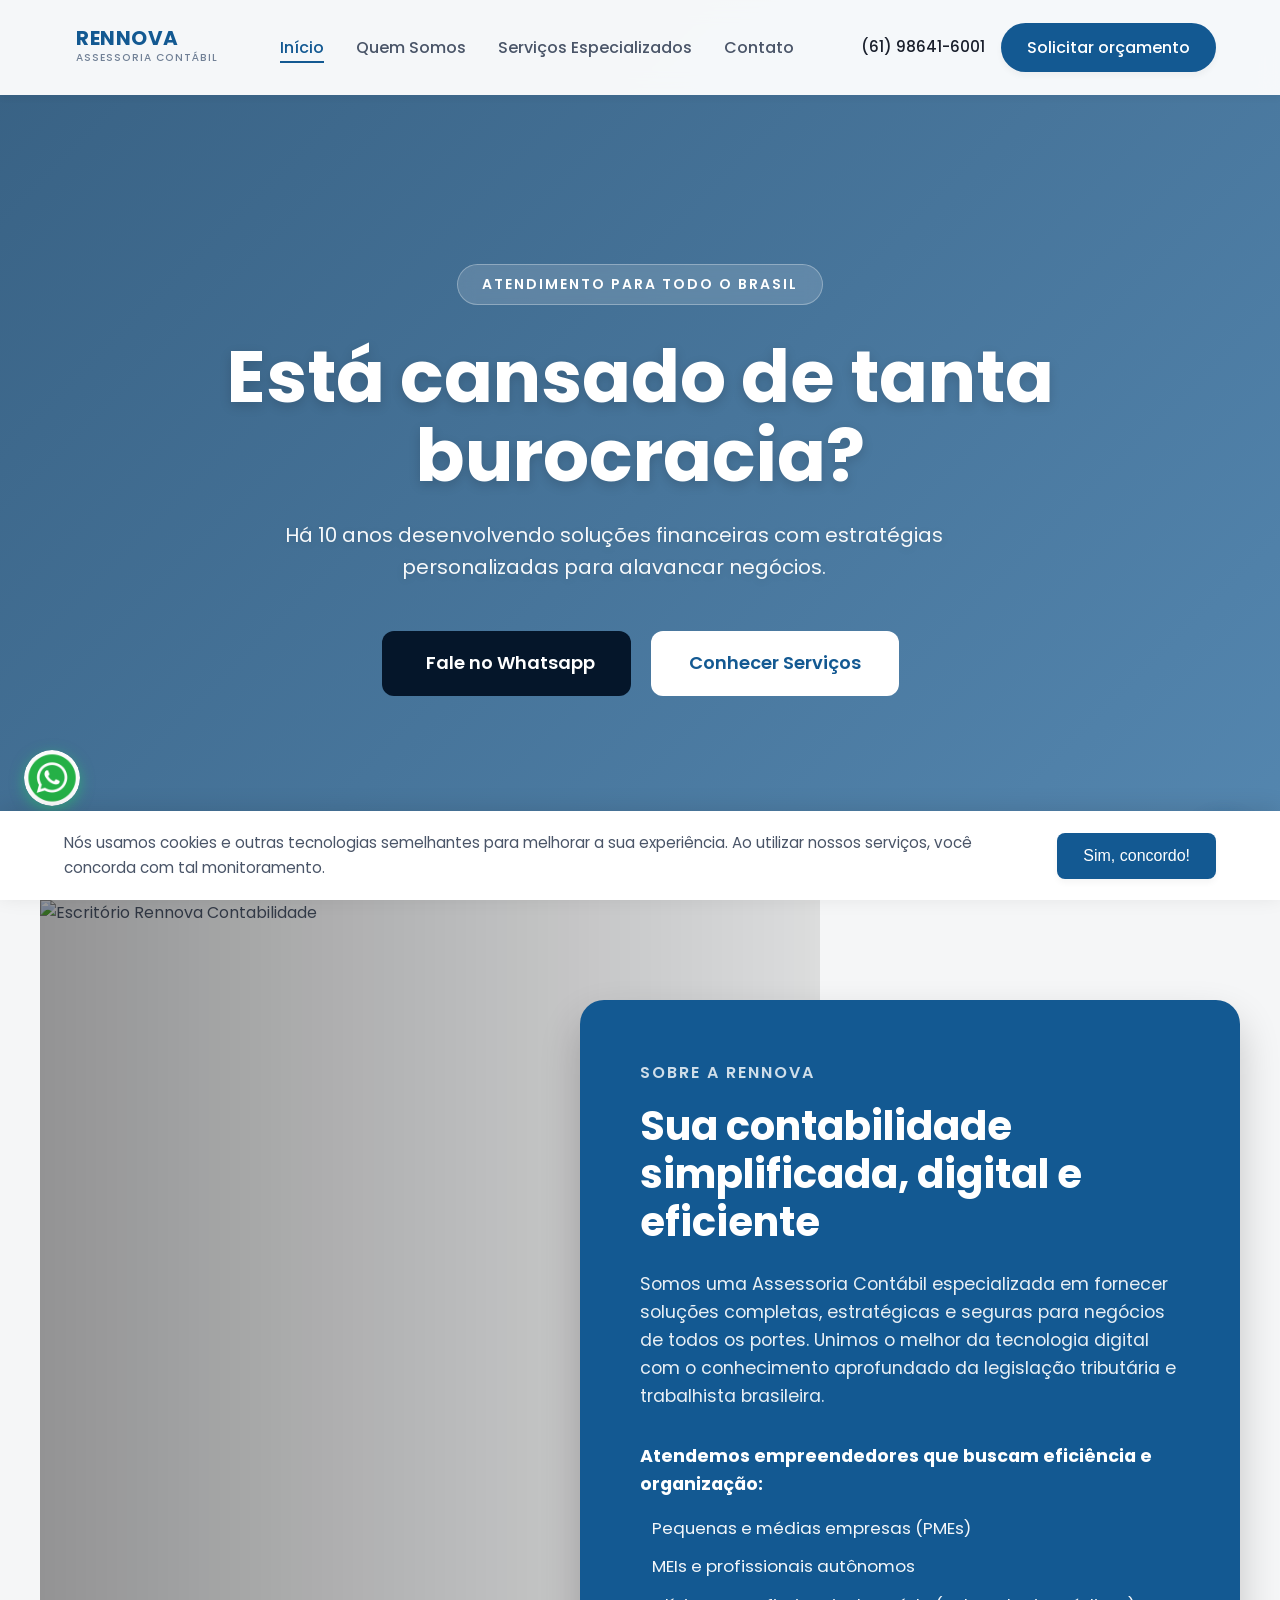
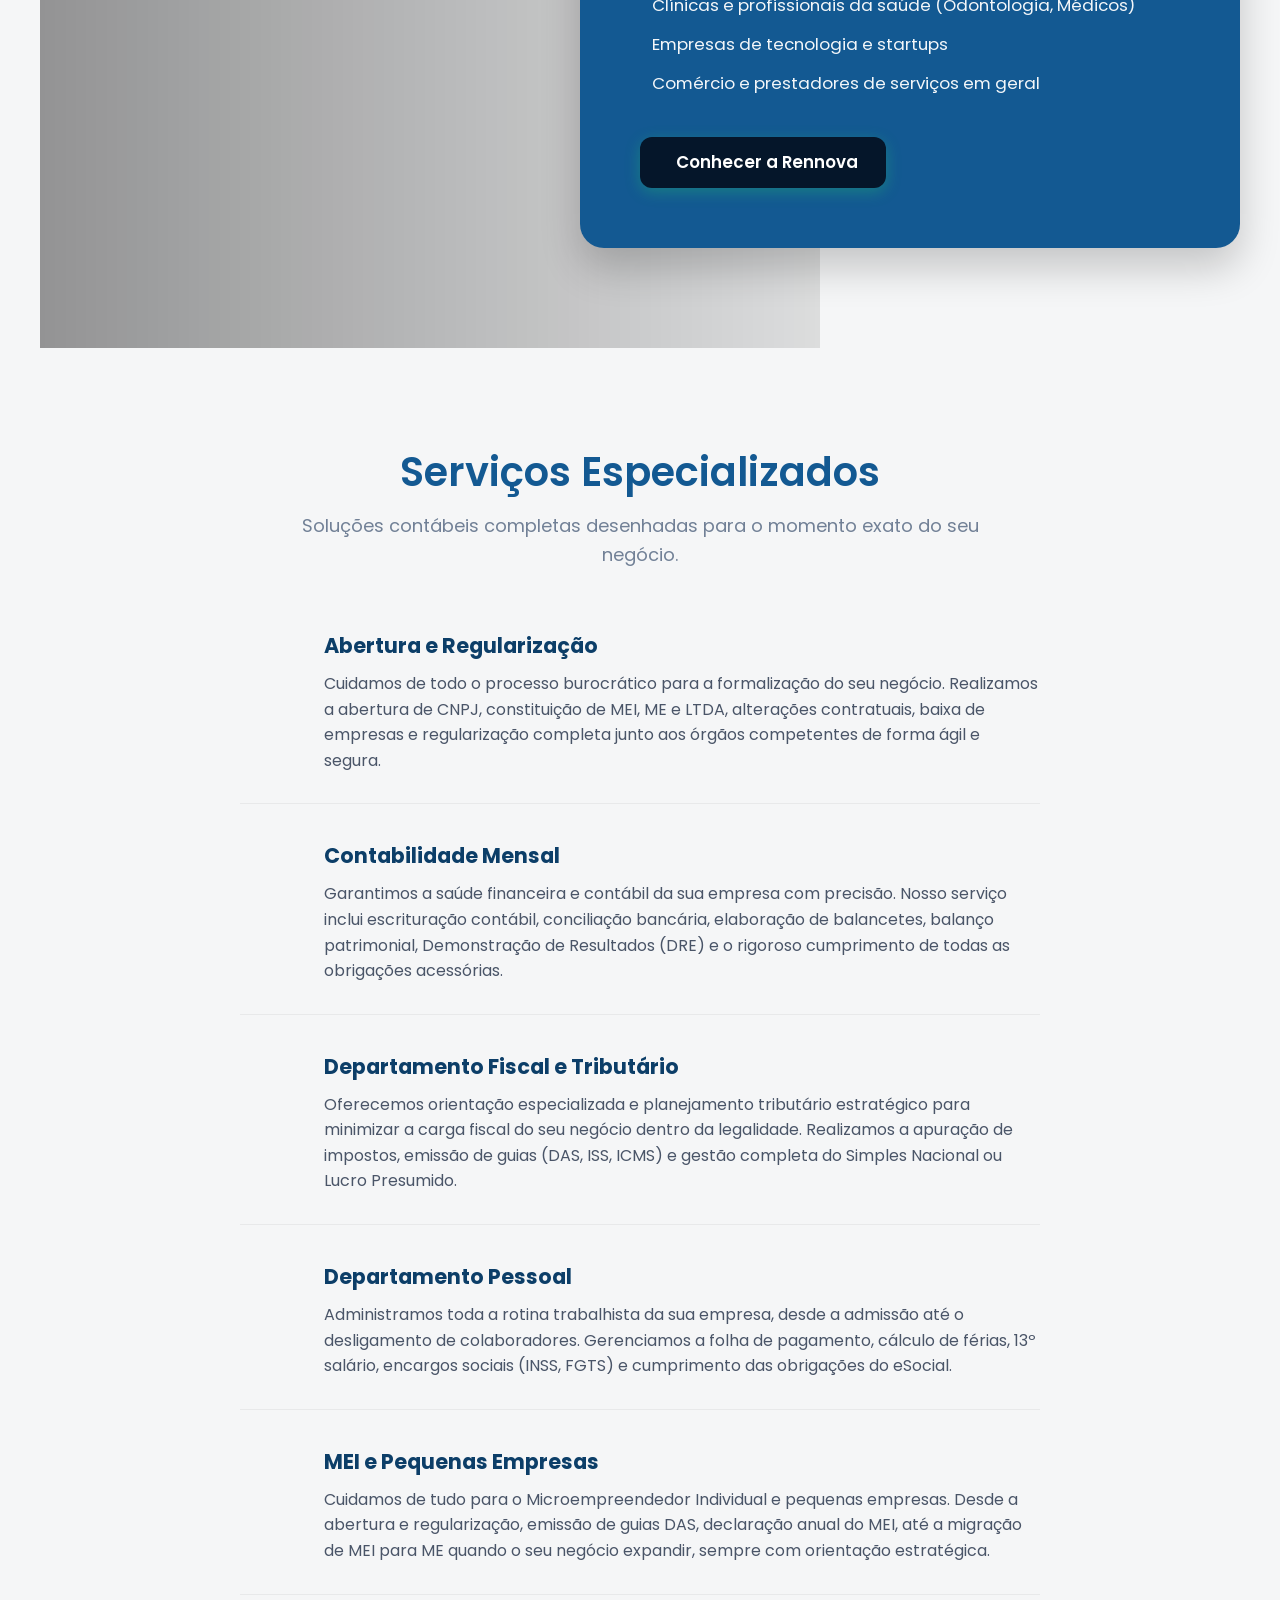
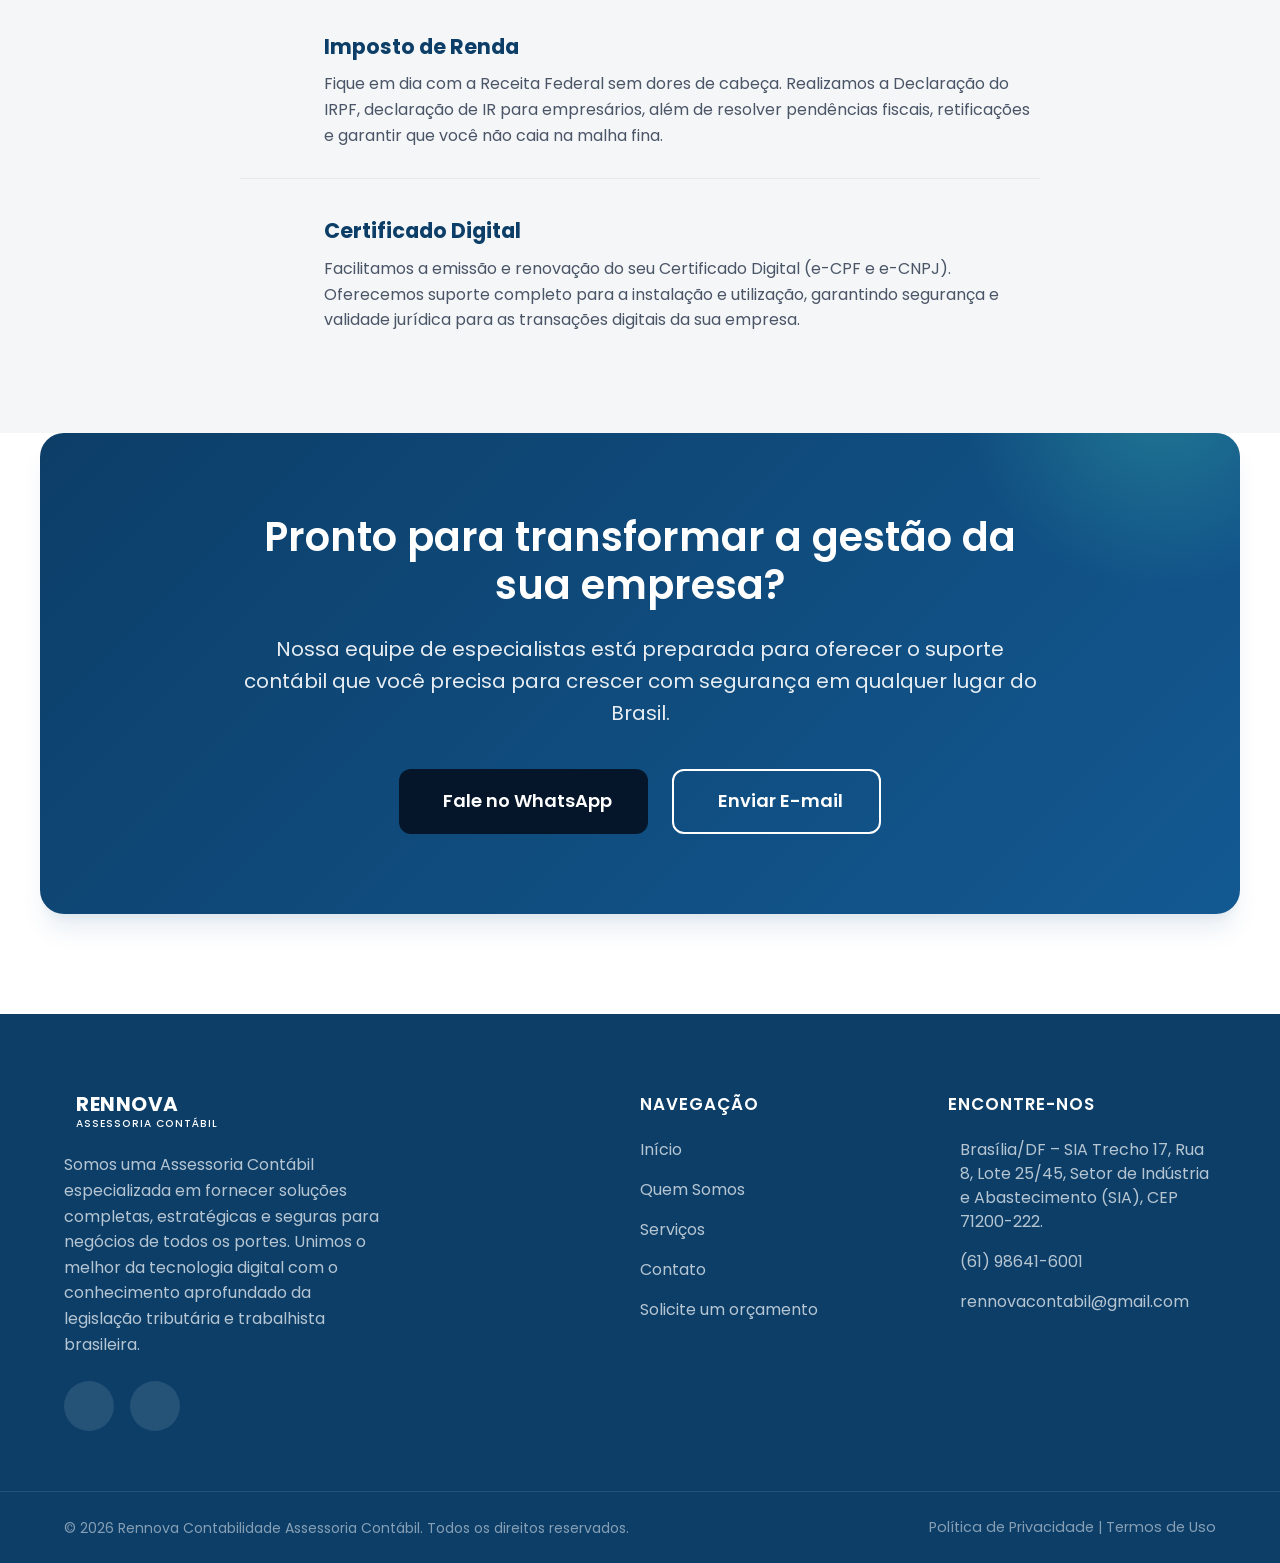
==== commit e16c97df: "Update footer text" ====
--- a/index.html
+++ b/index.html
@@ -208,7 +208,7 @@
                         <span class="logo-subtitle">ASSESSORIA CONTÁBIL</span>
                     </div>
                 </a>
-                <p class="footer-desc">Rennova Contábil — empresa de contabilidade com confiança, ética e atendimento humanizado para o sucesso do seu negócio.</p>
+                <p class="footer-desc">Somos uma Assessoria Contábil especializada em fornecer soluções completas, estratégicas e seguras para negócios de todos os portes. Unimos o melhor da tecnologia digital com o conhecimento aprofundado da legislação tributária e trabalhista brasileira.</p>
                 <div class="footer-social-icons">
                     <a href="https://www.instagram.com/rennovacontabilidade" target="_blank" aria-label="Instagram"><i class="ph ph-instagram-logo"></i></a>
                     <a href="https://wa.me/5561986416001" target="_blank" aria-label="WhatsApp"><i class="ph ph-whatsapp-logo"></i></a>
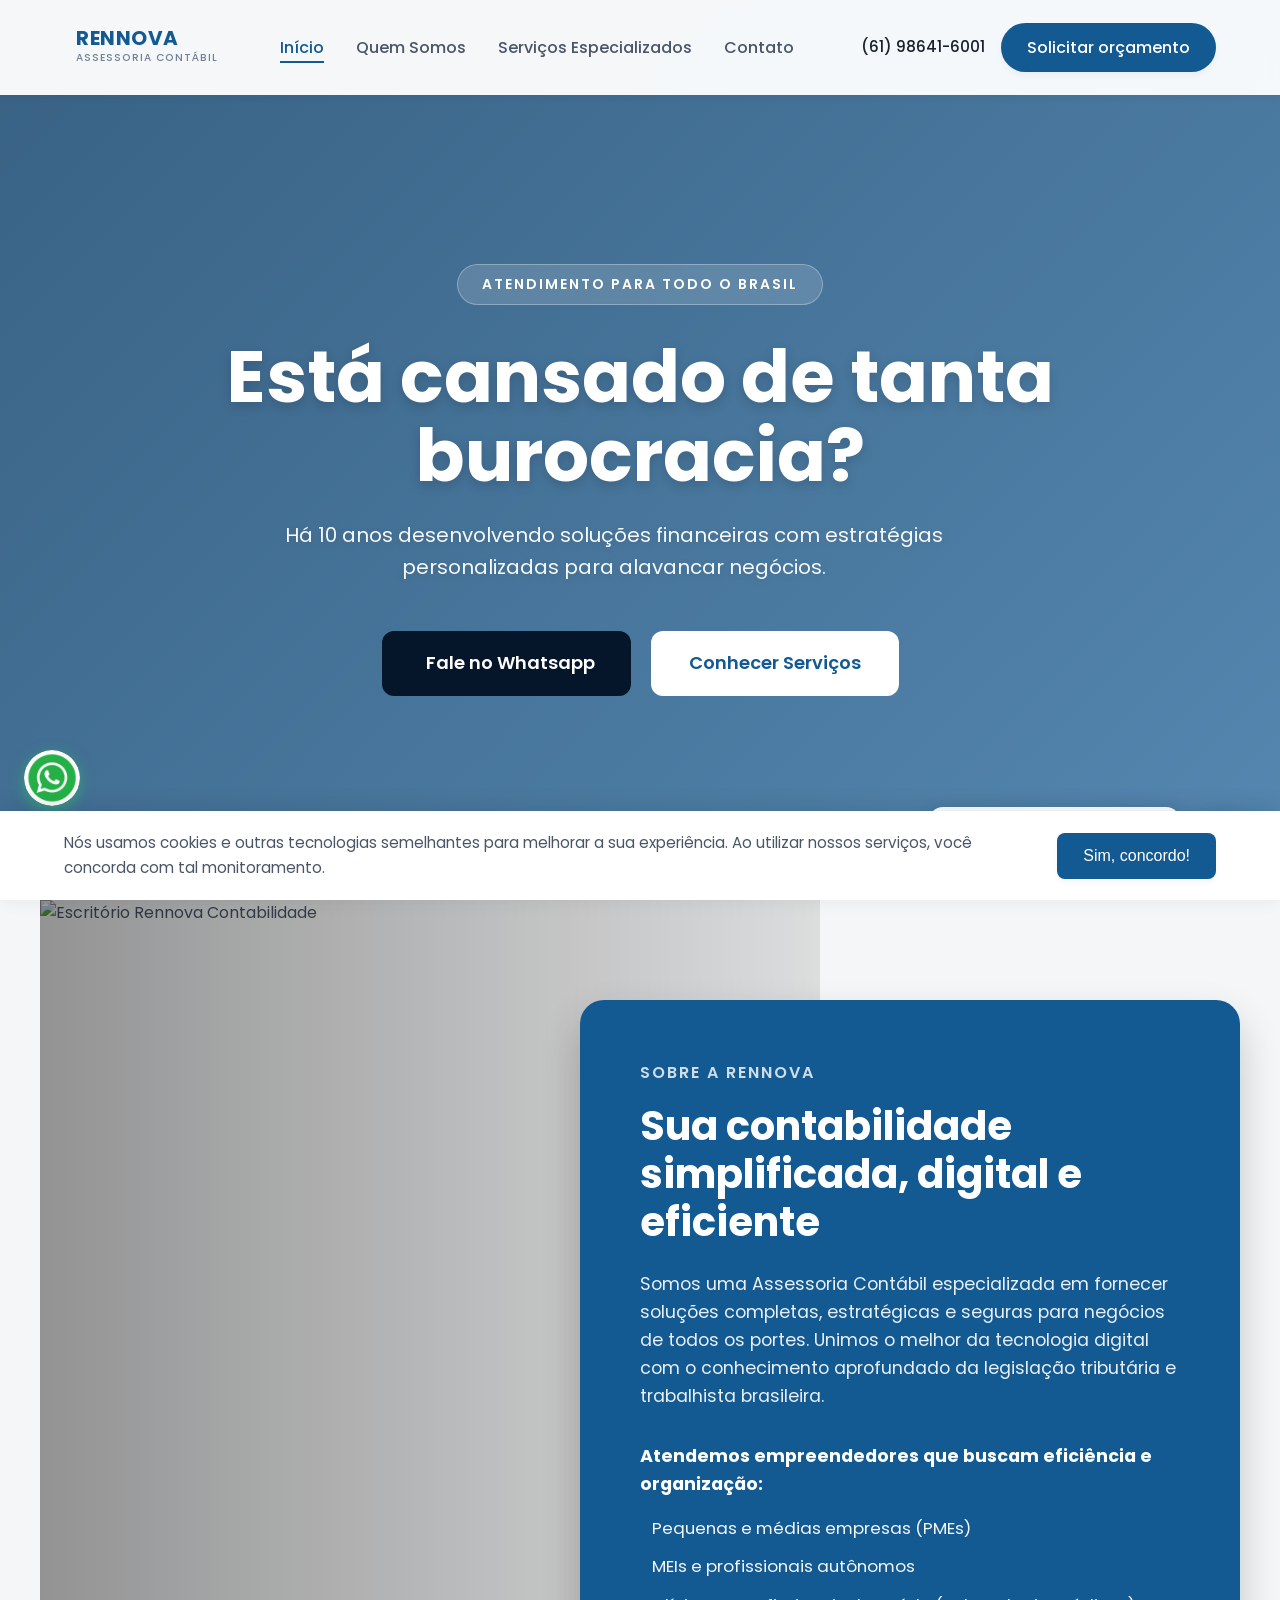
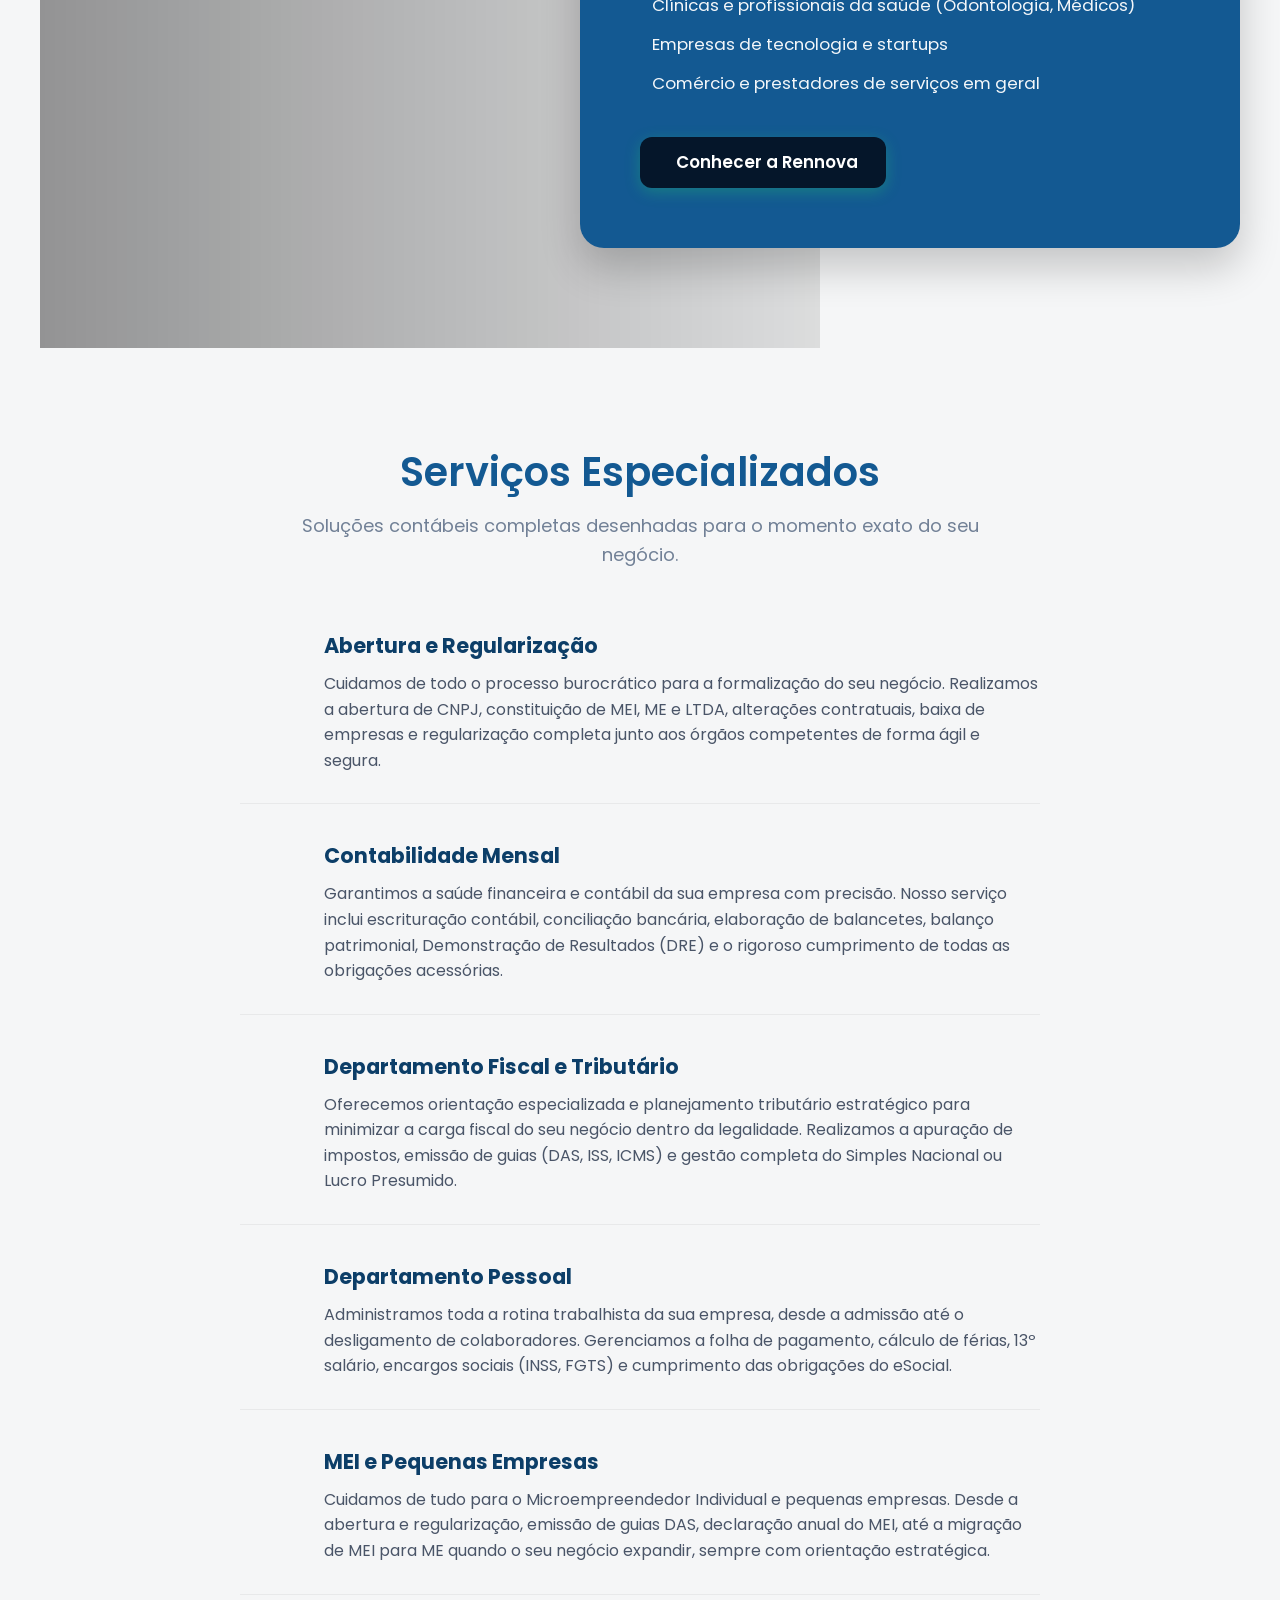
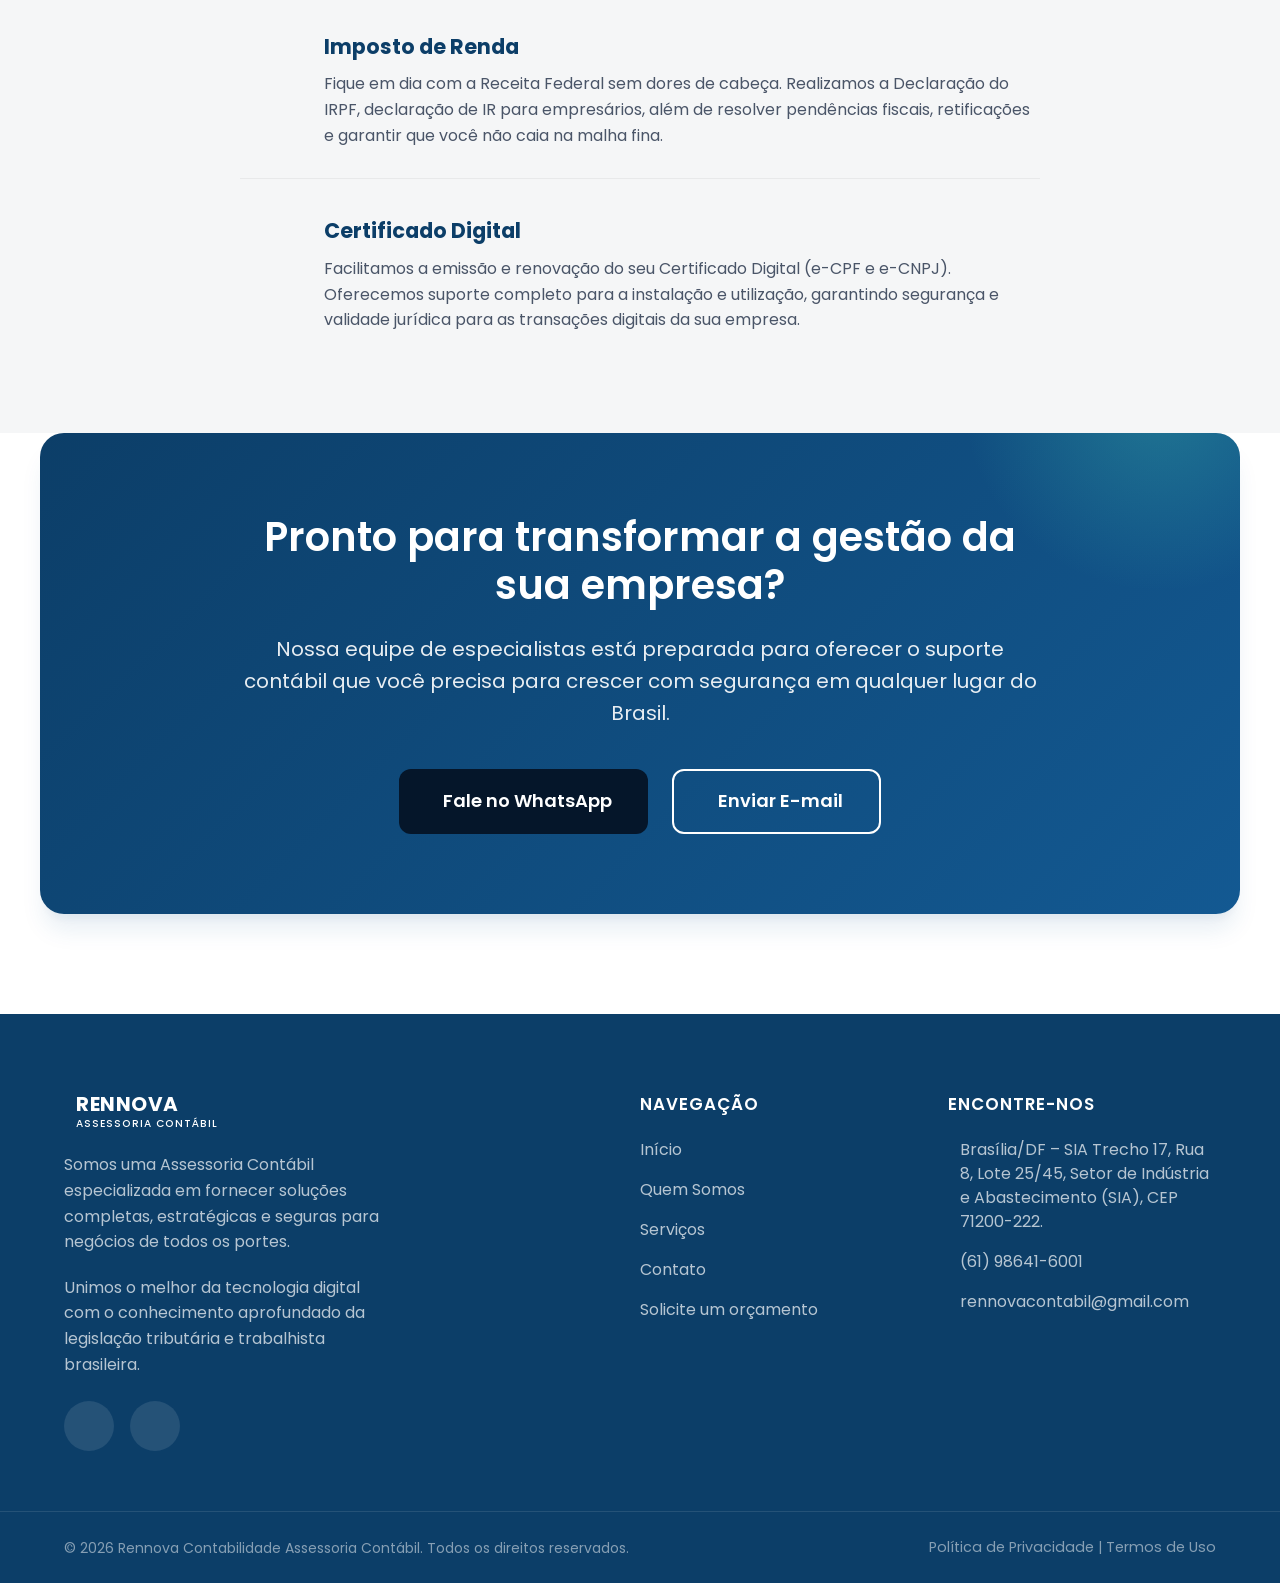
==== commit 92b98770: "Split footer text into two paragraphs" ====
--- a/index.html
+++ b/index.html
@@ -208,7 +208,8 @@
                         <span class="logo-subtitle">ASSESSORIA CONTÁBIL</span>
                     </div>
                 </a>
-                <p class="footer-desc">Somos uma Assessoria Contábil especializada em fornecer soluções completas, estratégicas e seguras para negócios de todos os portes. Unimos o melhor da tecnologia digital com o conhecimento aprofundado da legislação tributária e trabalhista brasileira.</p>
+                <p class="footer-desc" style="margin-bottom: 12px;">Somos uma Assessoria Contábil especializada em fornecer soluções completas, estratégicas e seguras para negócios de todos os portes.</p>
+                <p class="footer-desc">Unimos o melhor da tecnologia digital com o conhecimento aprofundado da legislação tributária e trabalhista brasileira.</p>
                 <div class="footer-social-icons">
                     <a href="https://www.instagram.com/rennovacontabilidade" target="_blank" aria-label="Instagram"><i class="ph ph-instagram-logo"></i></a>
                     <a href="https://wa.me/5561986416001" target="_blank" aria-label="WhatsApp"><i class="ph ph-whatsapp-logo"></i></a>
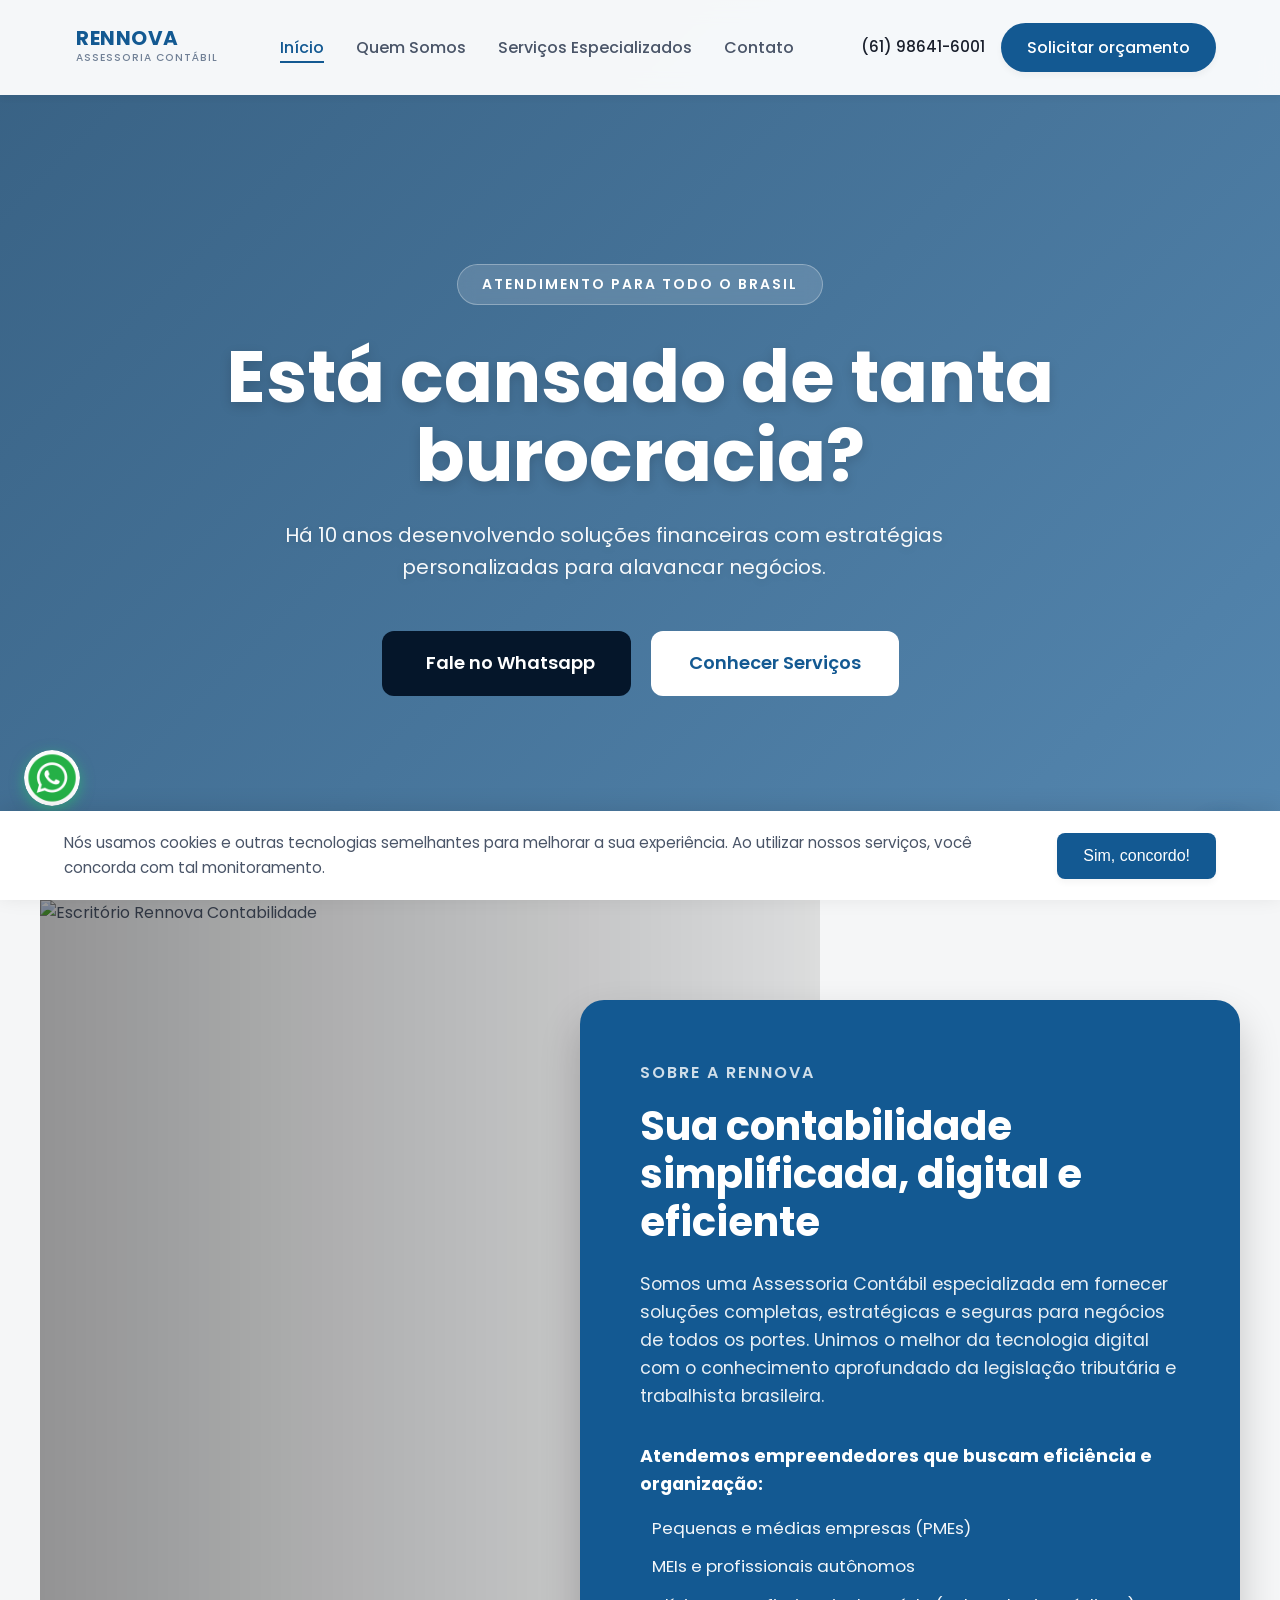
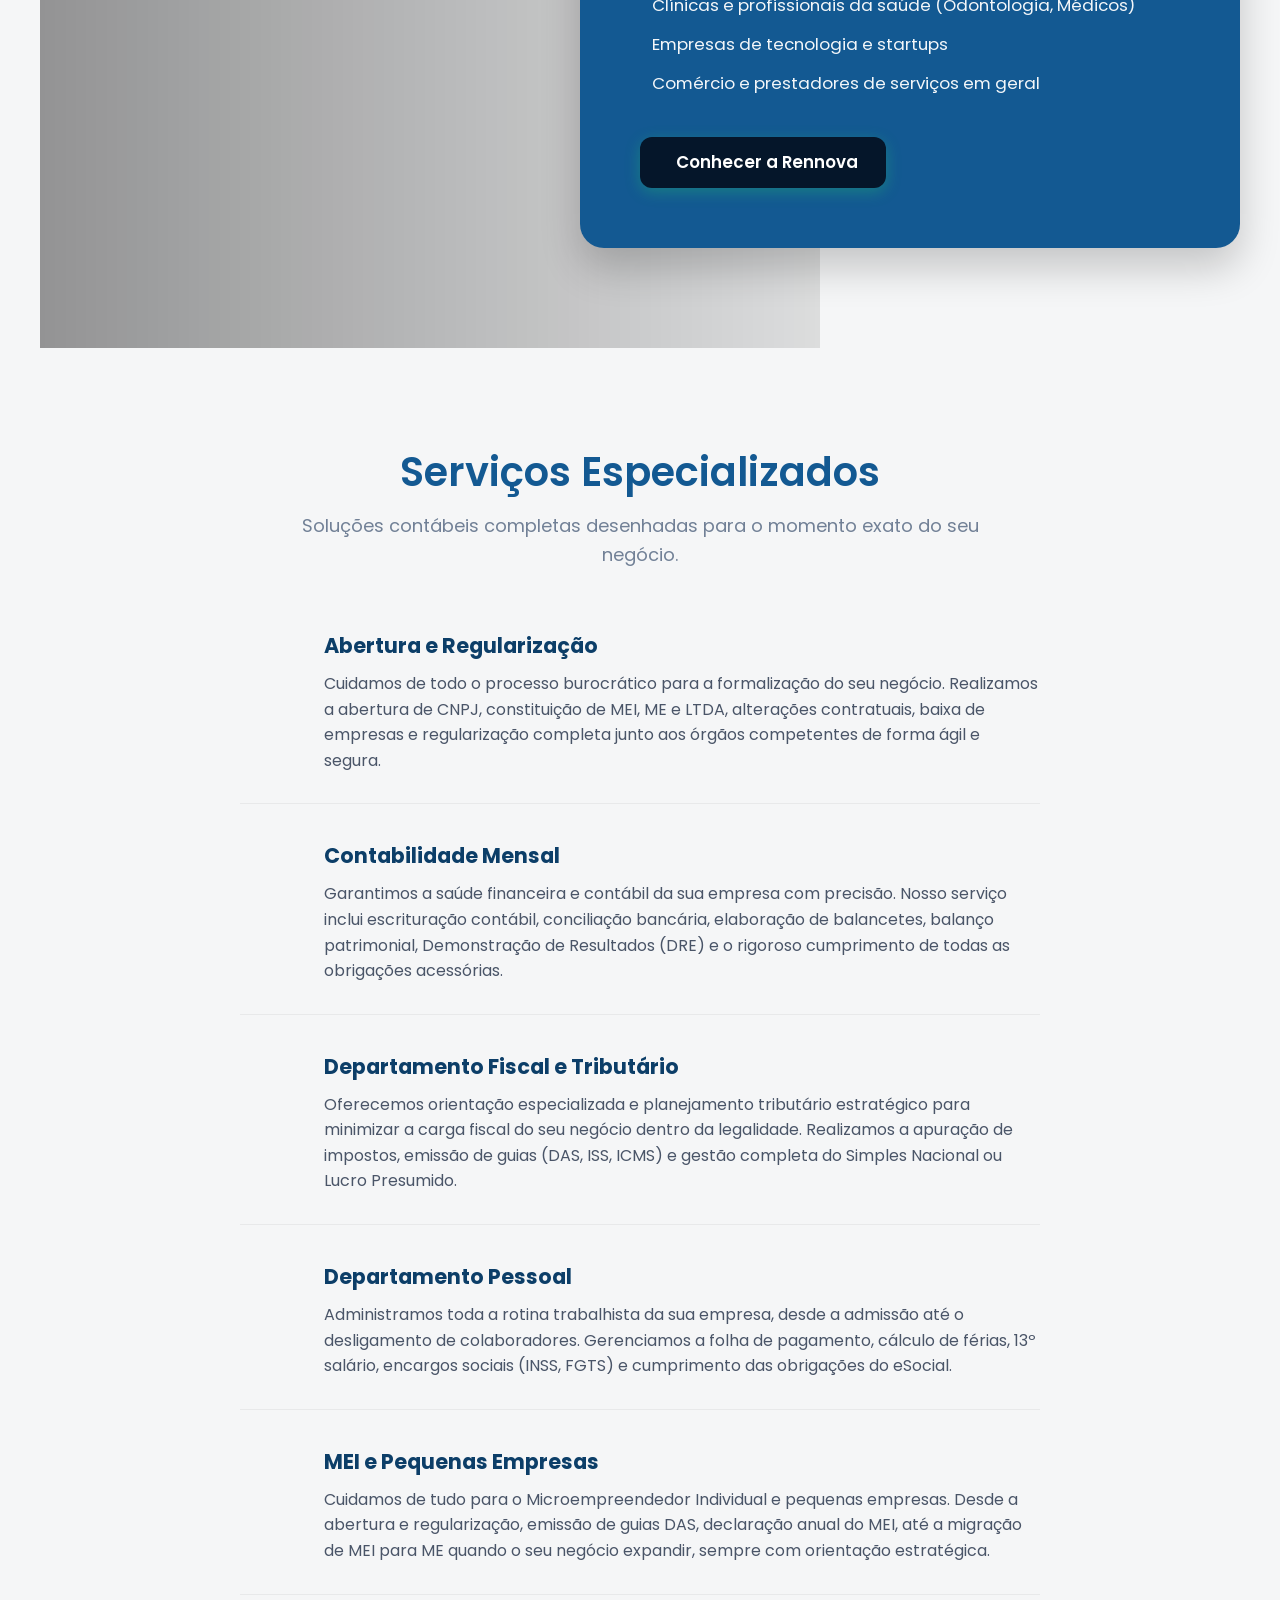
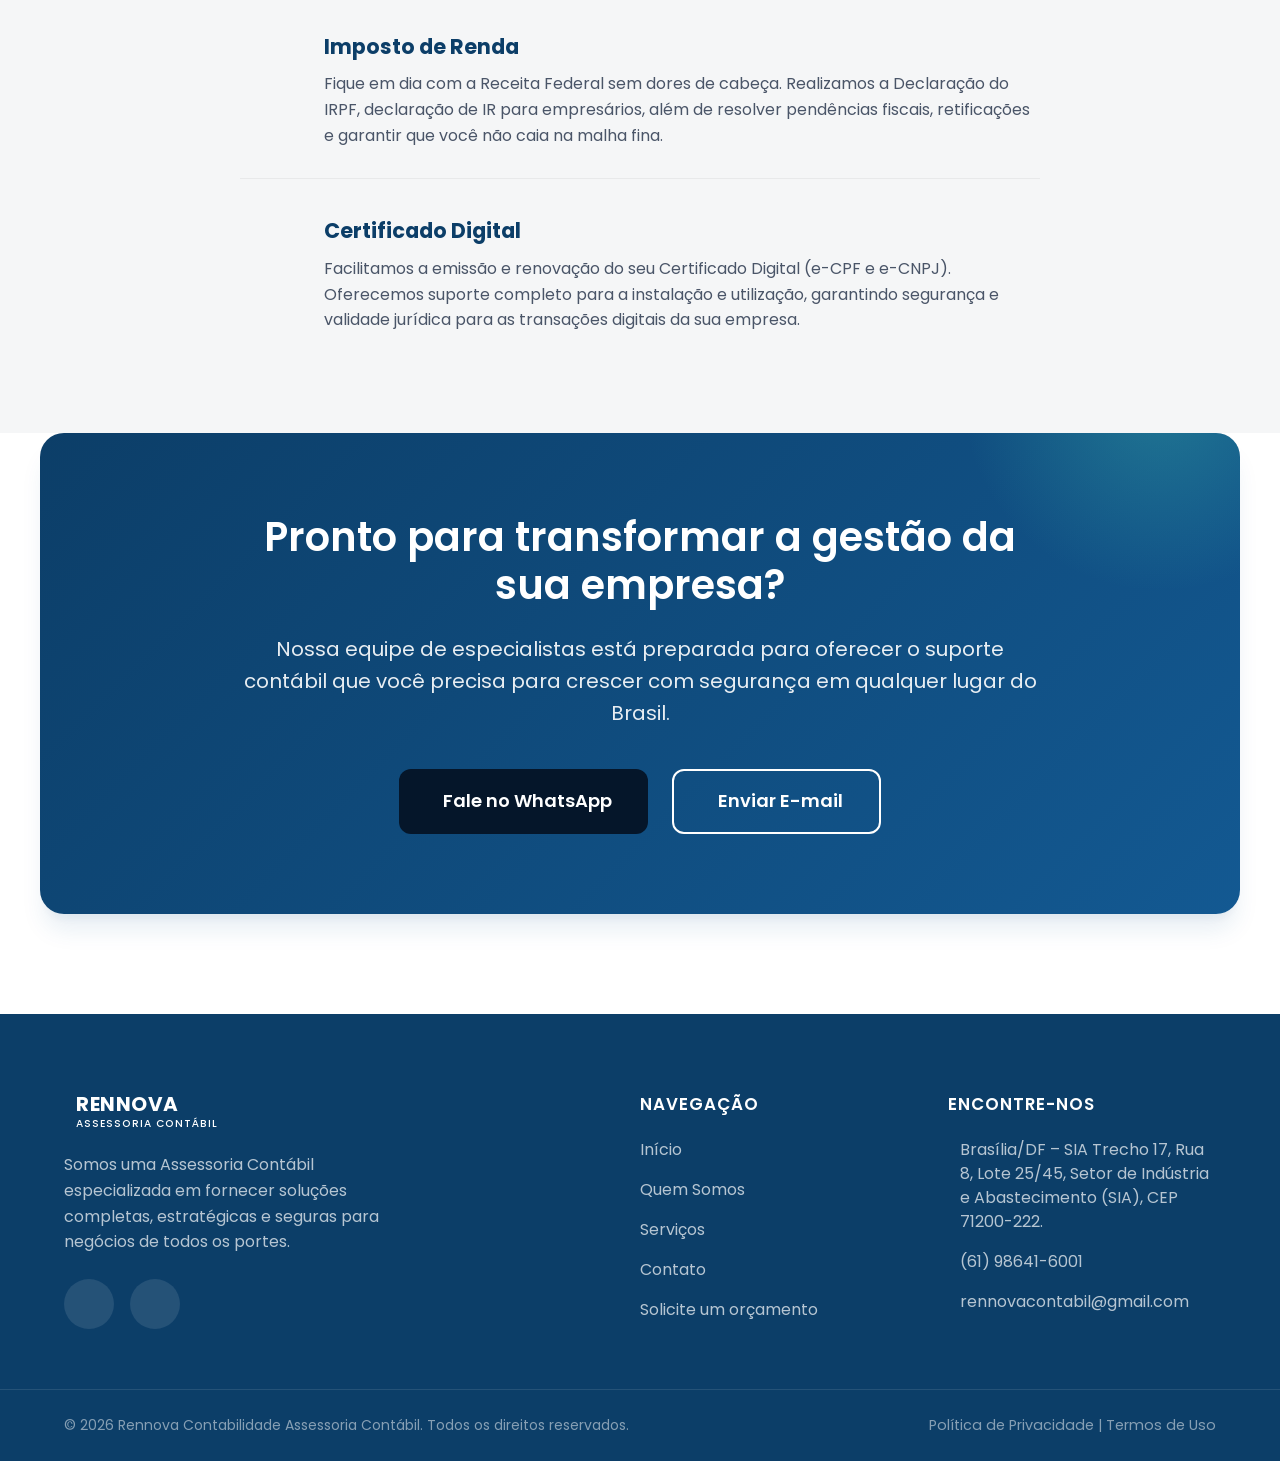
==== commit 946de82f: "Remove second paragraph from footer" ====
--- a/index.html
+++ b/index.html
@@ -209,7 +209,6 @@
                     </div>
                 </a>
                 <p class="footer-desc" style="margin-bottom: 12px;">Somos uma Assessoria Contábil especializada em fornecer soluções completas, estratégicas e seguras para negócios de todos os portes.</p>
-                <p class="footer-desc">Unimos o melhor da tecnologia digital com o conhecimento aprofundado da legislação tributária e trabalhista brasileira.</p>
                 <div class="footer-social-icons">
                     <a href="https://www.instagram.com/rennovacontabilidade" target="_blank" aria-label="Instagram"><i class="ph ph-instagram-logo"></i></a>
                     <a href="https://wa.me/5561986416001" target="_blank" aria-label="WhatsApp"><i class="ph ph-whatsapp-logo"></i></a>
